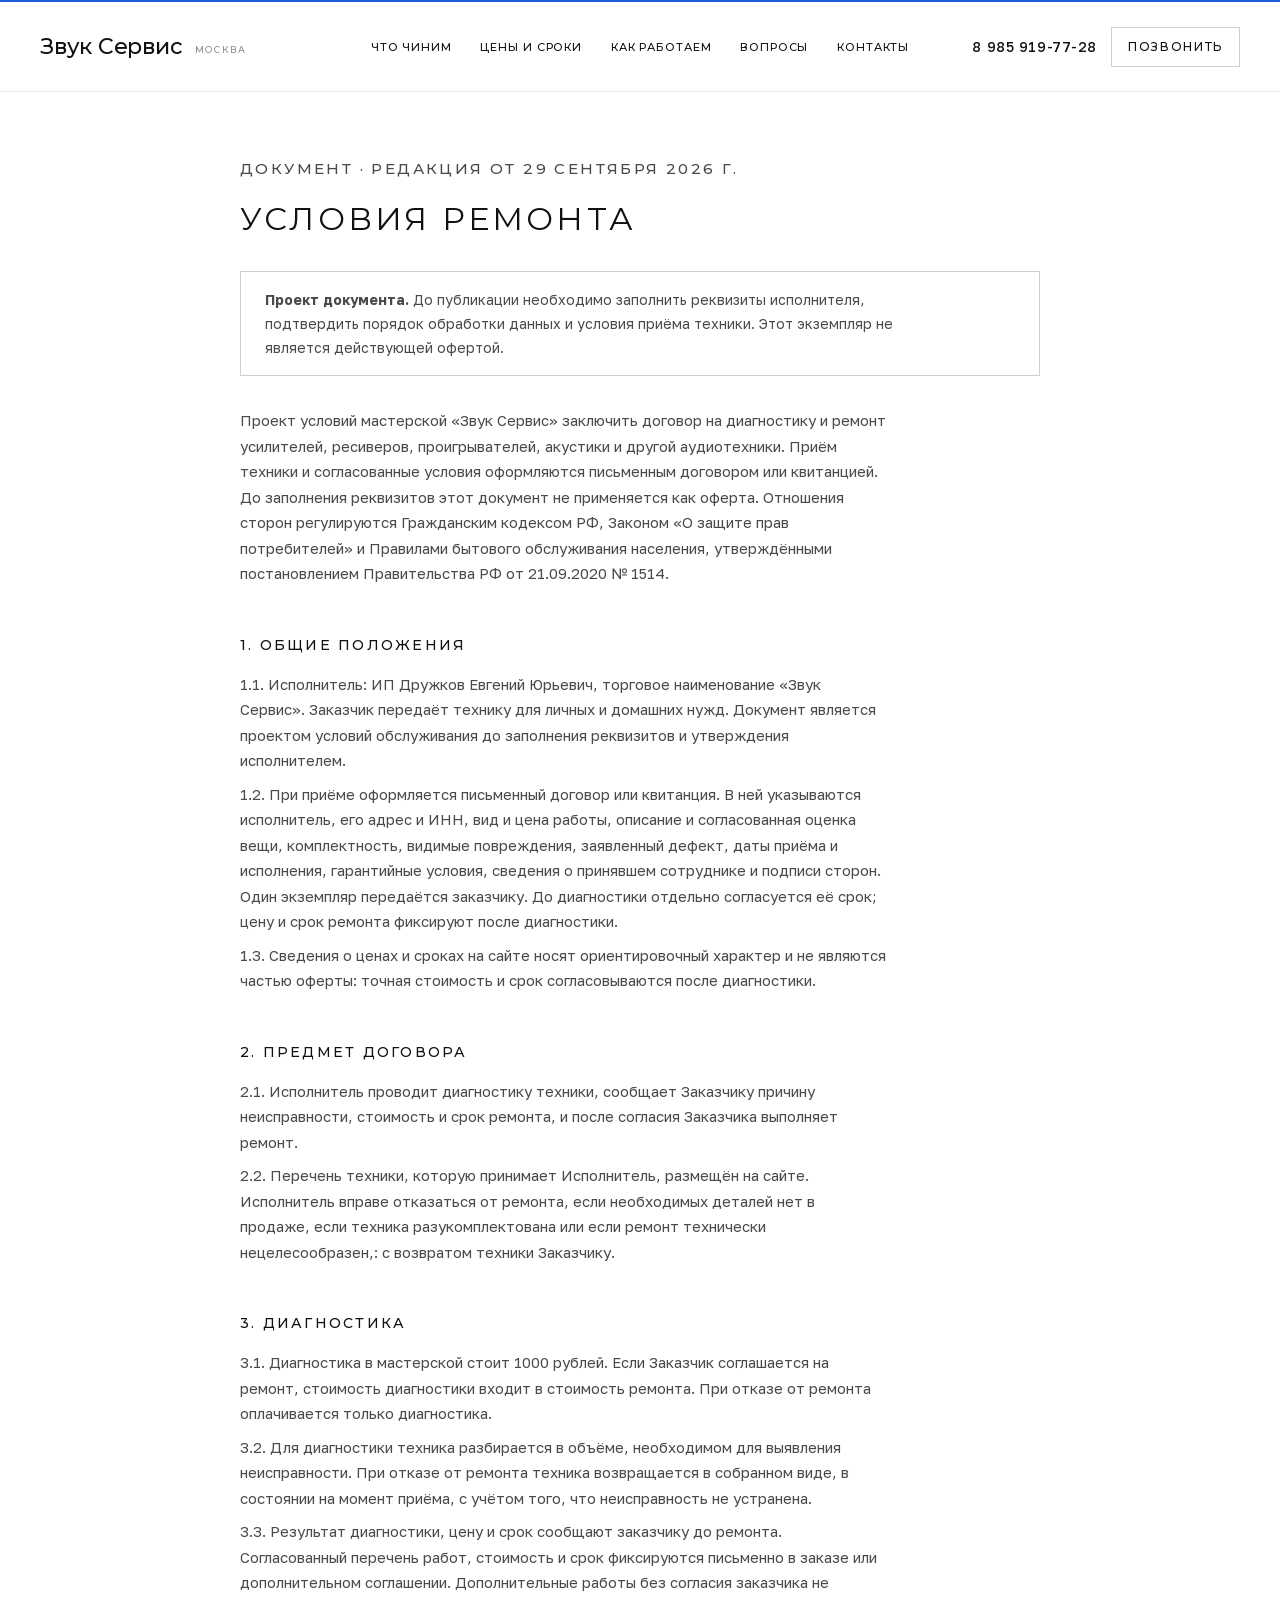
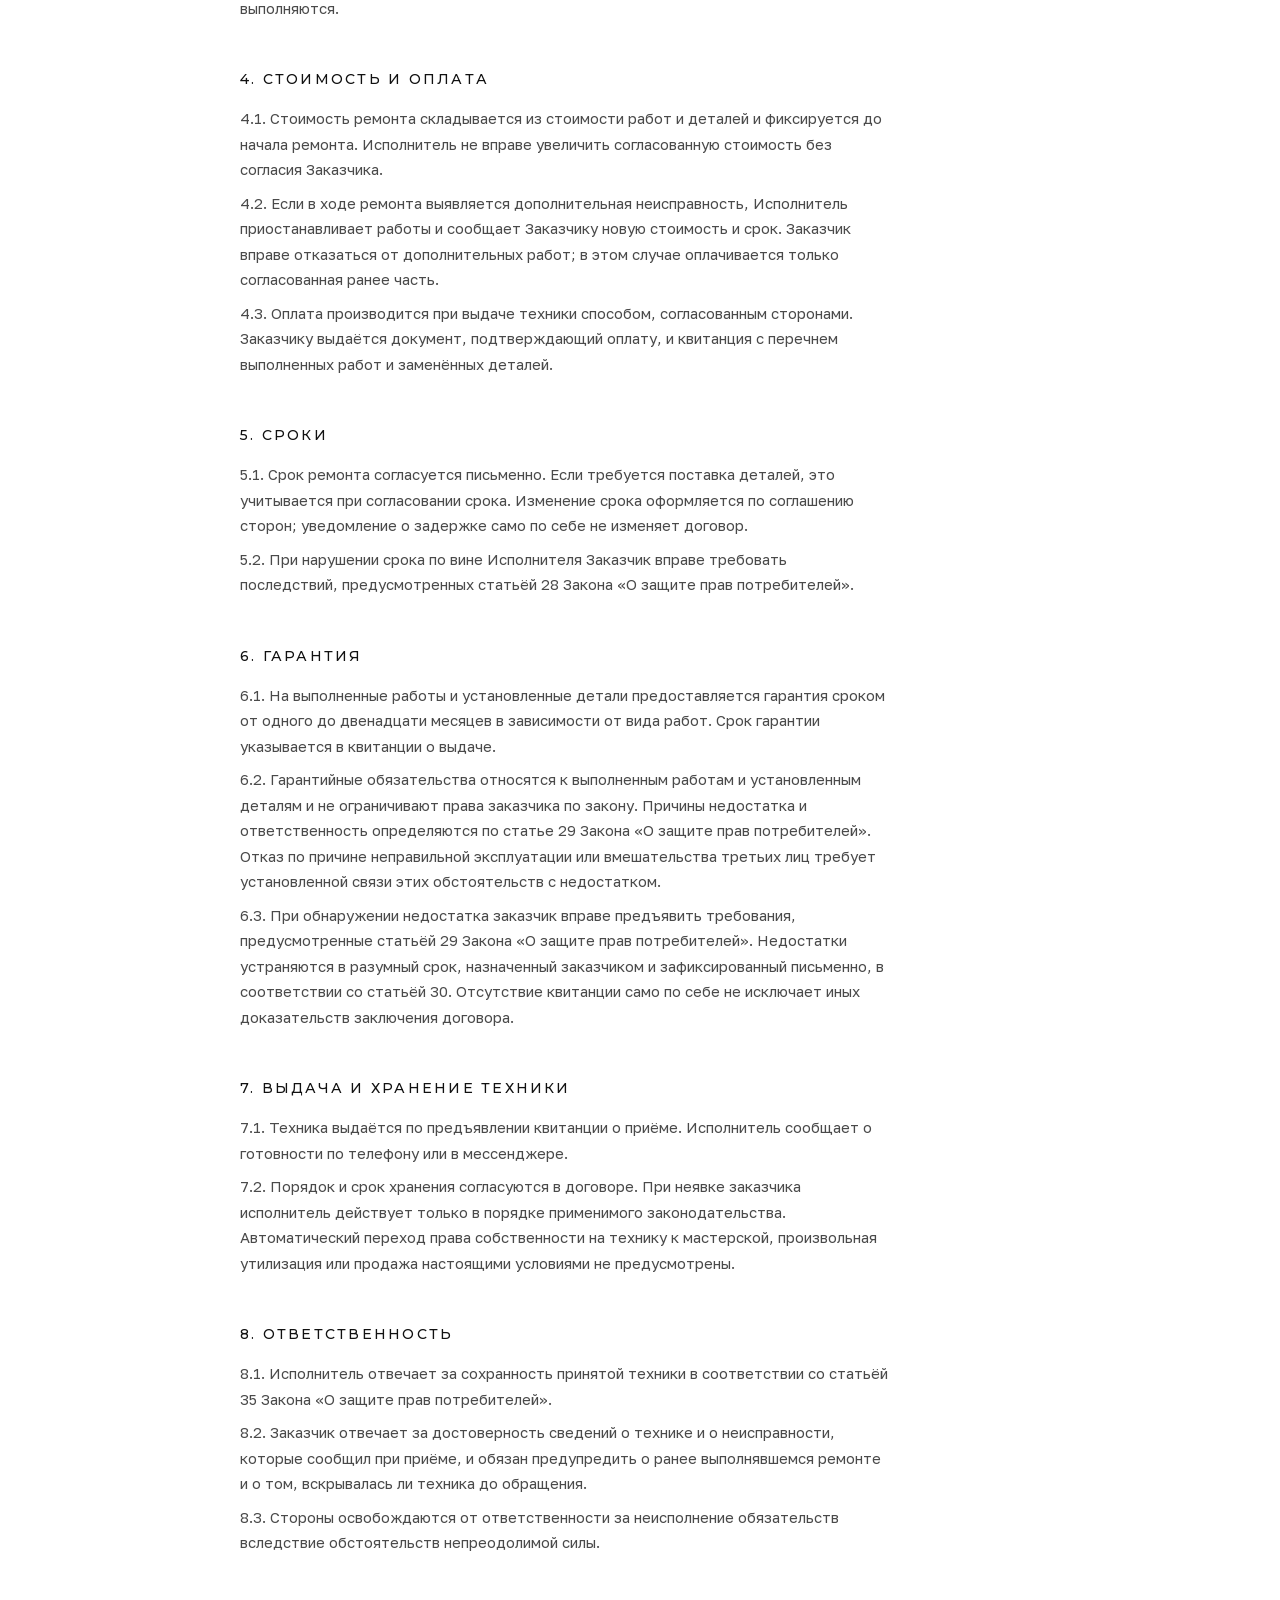
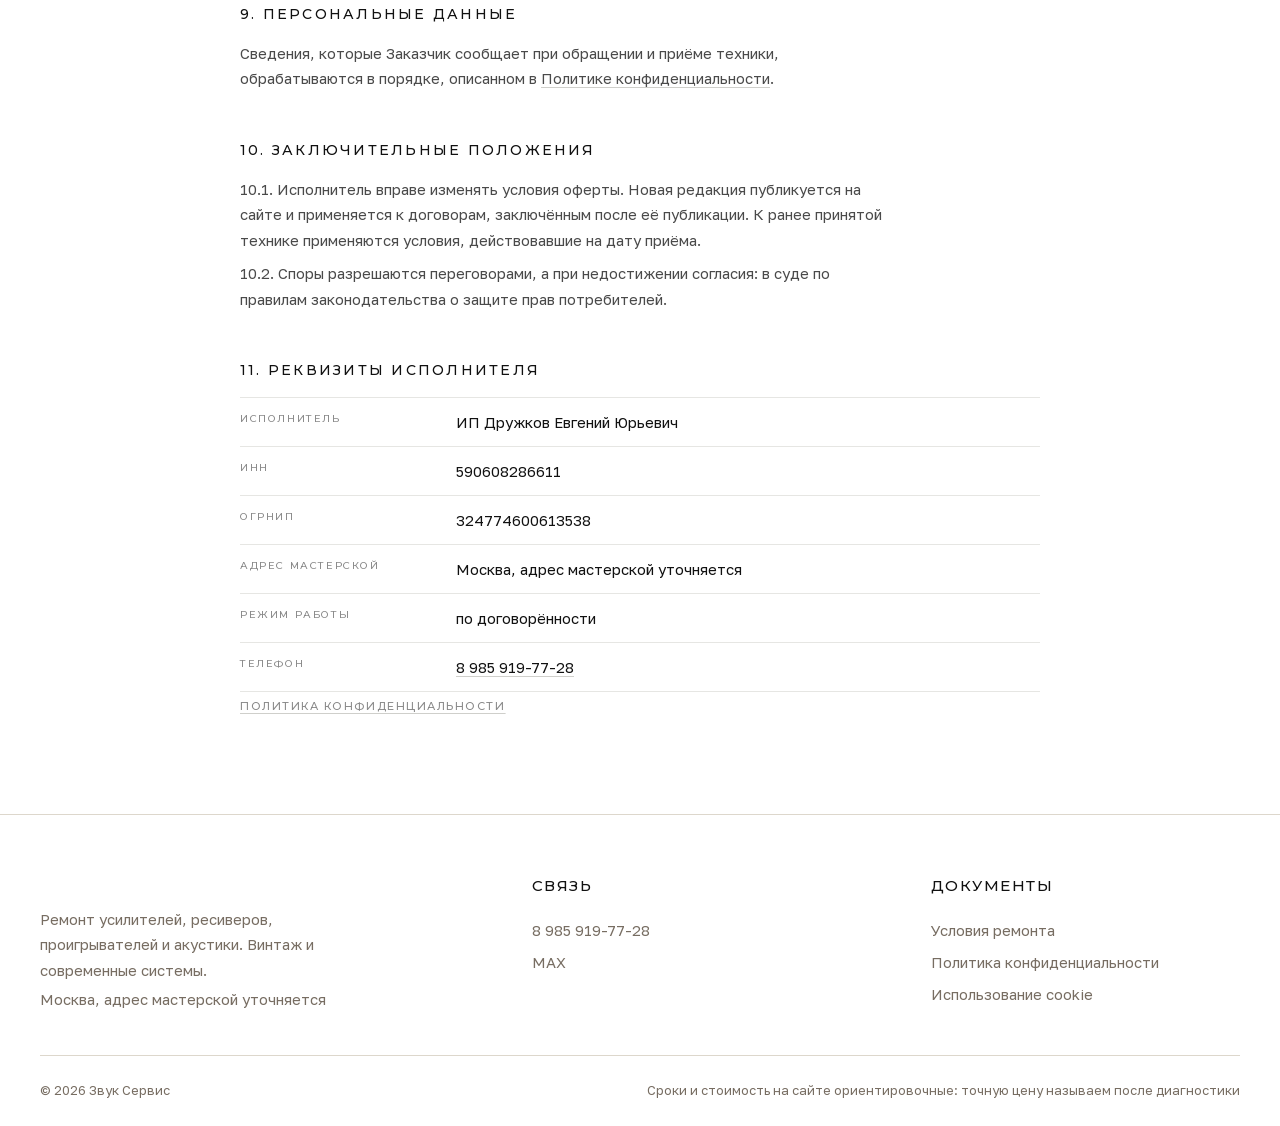
==== oferta.html @ 8f019405 "Пересобрать адаптивную мобильную верстку" ====
<!DOCTYPE html>
<html lang="ru">
<head>
<meta charset="utf-8"/>
<meta content="width=device-width, initial-scale=1" name="viewport"/>
<title>Условия ремонта: Звук Сервис</title>
<meta content="noindex, follow" name="robots"/>

<script>document.documentElement.classList.add('js');</script>
<link href="img/favicon-32.png" rel="icon" sizes="32x32" type="image/png"/><link href="img/apple-touch-icon.png" rel="apple-touch-icon" sizes="180x180"/><meta content="#ffffff" name="theme-color"/><link href="minimal.css?v=11" rel="stylesheet"/></head>
<body><a class="skip" href="#main">Перейти к содержимому</a>
<header class="top">
<div class="wrap top__in">
<a aria-label="Звук Сервис, на главную" class="brand" href="./"><span class="brand__name">Звук Сервис</span><span class="brand__tag">МОСКВА</span></a>
<nav aria-label="Разделы" class="top__nav" id="top-nav">
<a href="./#chto-chinim">Что чиним</a>
<a href="./#ceny">Цены и сроки</a>
<a href="./#kak-rabotaem">Как работаем</a>
<a href="./#voprosy">Вопросы</a>
<a href="./#kontakty">Контакты</a>
<div class="top__nav-extra"><a href="tel:+79859197728">Позвонить</a><a href="https://max.ru/" rel="noopener" target="_blank">MAX</a></div>
</nav>
<div class="top__side">
<a class="top__tel" href="tel:+79859197728">8 985 919-77-28</a>
<a class="btn btn--accent btn--sm" href="tel:+79859197728">Позвонить</a>
<button aria-controls="top-nav" aria-expanded="false" aria-label="Открыть меню" class="top__burger" type="button"><i></i><i></i></button>
</div>
</div>
</header>
<main class="doc" id="main">
<div class="wrap">
<p class="eyebrow">Документ · редакция от 29 сентября 2026 г.</p>
<h1>Условия ремонта</h1>
<aside class="doc__notice"><p><strong>Проект документа.</strong> До публикации необходимо заполнить реквизиты исполнителя, подтвердить порядок обработки данных и условия приёма техники. Этот экземпляр не является действующей офертой.</p></aside>
<p class="doc__lead">Проект условий мастерской «Звук Сервис» заключить договор на диагностику и ремонт усилителей, ресиверов, проигрывателей, акустики и другой аудиотехники. Приём техники и согласованные условия оформляются письменным договором или квитанцией. До заполнения реквизитов этот документ не применяется как оферта. Отношения сторон регулируются Гражданским кодексом РФ, Законом «О защите прав потребителей» и Правилами бытового обслуживания населения, утверждёнными постановлением Правительства РФ от 21.09.2020 № 1514.</p>

<h2>1. Общие положения</h2>
<p>1.1. Исполнитель: ИП Дружков Евгений Юрьевич, торговое наименование «Звук Сервис». Заказчик передаёт технику для личных и домашних нужд. Документ является проектом условий обслуживания до заполнения реквизитов и утверждения исполнителем.</p>
<p>1.2. При приёме оформляется письменный договор или квитанция. В ней указываются исполнитель, его адрес и ИНН, вид и цена работы, описание и согласованная оценка вещи, комплектность, видимые повреждения, заявленный дефект, даты приёма и исполнения, гарантийные условия, сведения о принявшем сотруднике и подписи сторон. Один экземпляр передаётся заказчику. До диагностики отдельно согласуется её срок; цену и срок ремонта фиксируют после диагностики.</p>
<p>1.3. Сведения о ценах и сроках на сайте носят ориентировочный характер и не являются частью оферты: точная стоимость и срок согласовываются после диагностики.</p>

<h2>2. Предмет договора</h2>
<p>2.1. Исполнитель проводит диагностику техники, сообщает Заказчику причину неисправности, стоимость и срок ремонта, и после согласия Заказчика выполняет ремонт.</p>
<p>2.2. Перечень техники, которую принимает Исполнитель, размещён на сайте. Исполнитель вправе отказаться от ремонта, если необходимых деталей нет в продаже, если техника разукомплектована или если ремонт технически нецелесообразен,: с возвратом техники Заказчику.</p>


<h2>3. Диагностика</h2>
<p>3.1. Диагностика в мастерской стоит 1000 рублей. Если Заказчик соглашается на ремонт, стоимость диагностики входит в стоимость ремонта. При отказе от ремонта оплачивается только диагностика.</p>
<p>3.2. Для диагностики техника разбирается в объёме, необходимом для выявления неисправности. При отказе от ремонта техника возвращается в собранном виде, в состоянии на момент приёма, с учётом того, что неисправность не устранена.</p>
<p>3.3. Результат диагностики, цену и срок сообщают заказчику до ремонта. Согласованный перечень работ, стоимость и срок фиксируются письменно в заказе или дополнительном соглашении. Дополнительные работы без согласия заказчика не выполняются.</p>

<h2>4. Стоимость и оплата</h2>
<p>4.1. Стоимость ремонта складывается из стоимости работ и деталей и фиксируется до начала ремонта. Исполнитель не вправе увеличить согласованную стоимость без согласия Заказчика.</p>
<p>4.2. Если в ходе ремонта выявляется дополнительная неисправность, Исполнитель приостанавливает работы и сообщает Заказчику новую стоимость и срок. Заказчик вправе отказаться от дополнительных работ; в этом случае оплачивается только согласованная ранее часть.</p>
<p>4.3. Оплата производится при выдаче техники способом, согласованным сторонами. Заказчику выдаётся документ, подтверждающий оплату, и квитанция с перечнем выполненных работ и заменённых деталей.</p>

<h2>5. Сроки</h2>
<p>5.1. Срок ремонта согласуется письменно. Если требуется поставка деталей, это учитывается при согласовании срока. Изменение срока оформляется по соглашению сторон; уведомление о задержке само по себе не изменяет договор.</p>
<p>5.2. При нарушении срока по вине Исполнителя Заказчик вправе требовать последствий, предусмотренных статьёй 28 Закона «О защите прав потребителей».</p>

<h2>6. Гарантия</h2>
<p>6.1. На выполненные работы и установленные детали предоставляется гарантия сроком от одного до двенадцати месяцев в зависимости от вида работ. Срок гарантии указывается в квитанции о выдаче.</p>
<p>6.2. Гарантийные обязательства относятся к выполненным работам и установленным деталям и не ограничивают права заказчика по закону. Причины недостатка и ответственность определяются по статье 29 Закона «О защите прав потребителей». Отказ по причине неправильной эксплуатации или вмешательства третьих лиц требует установленной связи этих обстоятельств с недостатком.</p>
<p>6.3. При обнаружении недостатка заказчик вправе предъявить требования, предусмотренные статьёй 29 Закона «О защите прав потребителей». Недостатки устраняются в разумный срок, назначенный заказчиком и зафиксированный письменно, в соответствии со статьёй 30. Отсутствие квитанции само по себе не исключает иных доказательств заключения договора.</p>

<h2>7. Выдача и хранение техники</h2>
<p>7.1. Техника выдаётся по предъявлении квитанции о приёме. Исполнитель сообщает о готовности по телефону или в мессенджере.</p>
<p>7.2. Порядок и срок хранения согласуются в договоре. При неявке заказчика исполнитель действует только в порядке применимого законодательства. Автоматический переход права собственности на технику к мастерской, произвольная утилизация или продажа настоящими условиями не предусмотрены.</p>

<h2>8. Ответственность</h2>
<p>8.1. Исполнитель отвечает за сохранность принятой техники в соответствии со статьёй 35 Закона «О защите прав потребителей».</p>
<p>8.2. Заказчик отвечает за достоверность сведений о технике и о неисправности, которые сообщил при приёме, и обязан предупредить о ранее выполнявшемся ремонте и о том, вскрывалась ли техника до обращения.</p>
<p>8.3. Стороны освобождаются от ответственности за неисполнение обязательств вследствие обстоятельств непреодолимой силы.</p>

<h2>9. Персональные данные</h2>
<p>Сведения, которые Заказчик сообщает при обращении и приёме техники, обрабатываются в порядке, описанном в <a href="privacy.html">Политике конфиденциальности</a>.</p>

<h2>10. Заключительные положения</h2>
<p>10.1. Исполнитель вправе изменять условия оферты. Новая редакция публикуется на сайте и применяется к договорам, заключённым после её публикации. К ранее принятой технике применяются условия, действовавшие на дату приёма.</p>
<p>10.2. Споры разрешаются переговорами, а при недостижении согласия: в суде по правилам законодательства о защите прав потребителей.</p>

<h2>11. Реквизиты исполнителя</h2>
<dl class="doc__req"><div><dt>Исполнитель</dt><dd>ИП Дружков Евгений Юрьевич</dd></div><div><dt>ИНН</dt><dd>590608286611</dd></div><div><dt>ОГРНИП</dt><dd>324774600613538</dd></div><div><dt>Адрес мастерской</dt><dd>Москва, адрес мастерской уточняется</dd></div><div><dt>Режим работы</dt><dd>по договорённости</dd></div><div><dt>Телефон</dt><dd><a href="tel:+79859197728">8 985 919-77-28</a></dd></div></dl>

<p><a class="doc__back" href="privacy.html">Политика конфиденциальности</a></p>
</div>
</main>
<footer class="foot">
<div class="wrap">
<div class="foot__grid">
<div class="foot__col"><b>Звук Сервис</b><p>Ремонт усилителей, ресиверов, проигрывателей и акустики. Винтаж и современные системы.</p><p>Москва, адрес мастерской уточняется</p></div>
<div class="foot__col"><p class="foot__h">Связь</p><a href="tel:+79859197728">8 985 919-77-28</a><a href="https://max.ru/" rel="noopener" target="_blank">MAX</a></div>
<div class="foot__col"><p class="foot__h">Документы</p><a href="oferta.html">Условия ремонта</a><a href="privacy.html">Политика конфиденциальности</a><a href="privacy.html#cookie">Использование cookie</a></div>
</div>
<div class="foot__row"><span>© 2026 Звук Сервис</span><span>Сроки и стоимость на сайте ориентировочные: точную цену называем после диагностики</span></div>
</div>
</footer>
<script src="site.js?v=2f242695"></script>
</body>
</html>
---- minimal.css ----
/* ═══════════════════════════════════════════════════════════════════════════
   Минимализм по мотивам dubaiaudio.com (06.10.2026).
   Один файл вместо site.css + theme.css + layout.css + hero-photo.css.
   Разметка и тексты прежние. Откат: вернуть в <head> четыре старых <link>.
   Приёмы референса: белый и светло-серый фон, первый экран — фото во всю ширину
   с тёмной вуалью и шапкой поверх, заглавные заголовки с разрядкой, кнопки
   без скруглений (рамка или заливка), плитки фото с подписью внизу, чёрная полоса.
   ═══════════════════════════════════════════════════════════════════════════ */

@font-face{font-family:"Golos Text";font-style:normal;font-weight:400 700;font-display:swap;
  src:url(fonts/GolosText-cyrillic.woff2) format("woff2");unicode-range:U+301,U+400-45F,U+490-491,U+4B0-4B1,U+2116}
@font-face{font-family:"Golos Text";font-style:normal;font-weight:400 700;font-display:swap;
  src:url(fonts/GolosText-latin.woff2) format("woff2");unicode-range:U+0-FF,U+131,U+152-153,U+2BB-2BC,U+2C6,U+2DA,U+2DC,U+304,U+308,U+329,U+2000-206F,U+20AC,U+2122,U+2191,U+2193,U+2212,U+2215,U+FEFF,U+FFFD}
@font-face{font-family:"Montserrat";font-style:normal;font-weight:300 600;font-display:swap;
  src:url(fonts/Montserrat-cyrillic.woff2) format("woff2");unicode-range:U+301,U+400-45F,U+490-491,U+4B0-4B1,U+2116}
@font-face{font-family:"Montserrat";font-style:normal;font-weight:300 600;font-display:swap;
  src:url(fonts/Montserrat-latin.woff2) format("woff2");unicode-range:U+0-FF,U+131,U+152-153,U+2BB-2BC,U+2C6,U+2DA,U+2DC,U+304,U+308,U+329,U+2000-206F,U+20AC,U+2122,U+2191,U+2193,U+2212,U+2215,U+FEFF,U+FFFD}

:root{
  --bg:#fff; --soft:#f6f6f4; --ink:#111; --ink-2:#4a4a4a; --ink-3:#8a8a8a;
  --line:#e6e6e3; --line-2:#cfcfcb;
  --black:#000; --b-ink:#fff; --b-ink-2:#b5b5b5; --b-line:#2a2a2a;
  --ok:#2f9e68; --mark:#fff3b0;
  --sans:"Golos Text",system-ui,-apple-system,"Segoe UI",Roboto,Arial,sans-serif;
  --disp:"Montserrat","Golos Text",system-ui,sans-serif;
  --max:1360px; --pad:40px; --gap:24px; --sect:96px;
  --top-h:112px;
  --track:.16em;
}

/* ─────────── основа ─────────── */
*,*::before,*::after{box-sizing:border-box}
html{-webkit-text-size-adjust:100%;scroll-behavior:smooth;scroll-padding-top:calc(var(--top-h) + 16px);background:var(--bg)}
body{margin:0;background:var(--bg);color:var(--ink);font:400 16px/1.6 var(--sans);-webkit-font-smoothing:antialiased;overflow-x:clip}
img{display:block;max-width:100%;height:auto}
a{color:inherit;text-decoration:none}
h1,h2,h3,h4{margin:0;font-weight:500;line-height:1.2;text-wrap:balance}
p,ul,ol,dl,dd,figure{margin:0}
ul,ol{padding:0;list-style:none}
button{font:inherit;color:inherit}
:focus-visible{outline:2px solid currentColor;outline-offset:3px}
::selection{background:var(--ink);color:#fff}
.skip{position:absolute;left:16px;top:-48px;z-index:60;padding:8px 16px;background:var(--ink);color:#fff}
.skip:focus{top:8px}
.nobr{white-space:nowrap}
.ph{background:var(--mark);padding:0 4px}

.wrap{max-width:var(--max);margin-inline:auto;padding-inline:var(--pad)}
.grid{display:grid;grid-template-columns:repeat(12,minmax(0,1fr));column-gap:var(--gap)}

/* надписи с разрядкой — главный приём референса */
.caps{font-family:var(--disp);text-transform:uppercase;letter-spacing:var(--track)}

/* ─────────── кнопки: без скруглений, заглавные ─────────── */
.btn{display:inline-flex;align-items:center;justify-content:center;gap:8px;height:48px;padding:0 24px;
     border:1px solid var(--ink);border-radius:0;background:var(--ink);color:#fff;
     font:500 12px/1 var(--disp);text-transform:uppercase;letter-spacing:.14em;white-space:nowrap;cursor:pointer;
     transition:background-color .2s ease,color .2s ease,border-color .2s ease}
.btn svg{width:16px;height:16px;flex:none;fill:none;stroke:currentColor;stroke-width:2;stroke-linecap:round;stroke-linejoin:round}
.btn:hover{background:#fff;color:var(--ink)}
.btn--quiet{background:transparent;color:var(--ink)}
.btn--quiet:hover{background:var(--ink);color:#fff}
.btn--lg{height:48px;padding:0 32px}
.btn--sm{height:40px;padding:0 16px}

/* ─────────── шапка: логотип по центру, меню строкой под ним ─────────── */
.top{position:sticky;top:0;z-index:30;background:#fff;color:var(--ink);border-bottom:1px solid var(--line);
     transition:background-color .3s ease,color .3s ease,border-color .3s ease}
.top__in{display:grid;grid-template-columns:1fr auto 1fr;grid-template-rows:64px 48px;align-items:center;column-gap:24px}
.brand{grid-column:2;grid-row:1;display:flex;align-items:center;gap:12px;white-space:nowrap}
.brand__mark{width:32px;height:32px;object-fit:contain}
.brand__name{font:400 24px/1 var(--disp);letter-spacing:-.01em}
.brand__tag{font:500 10px/1 var(--disp);letter-spacing:.2em;color:var(--ink-3);padding-top:4px}
.top__side{display:contents}
.top__tel{grid-column:1;grid-row:1;justify-self:start;font:500 14px/1 var(--disp);letter-spacing:.04em;transition:opacity .2s ease}
.top__tel:hover{opacity:.6}
.top__side .btn--sm{grid-column:3;grid-row:1;justify-self:end}
.top__burger{display:none}
.top__nav{grid-column:1 / -1;grid-row:2;display:flex;justify-content:center;gap:40px;align-self:stretch}
.top__nav > a{position:relative;display:flex;align-items:center;font:500 11px/1 var(--disp);text-transform:uppercase;letter-spacing:.16em;transition:opacity .2s ease}
.top__nav > a:hover{opacity:.6}
.top__nav > a[aria-current="location"]::after{content:"";position:absolute;left:0;right:0;bottom:10px;height:1px;background:currentColor}
.top__nav-extra{display:none}
.status{display:inline-flex;align-items:center;gap:8px;font-size:12px;color:var(--ink-3)}
.status::before{content:"";width:6px;height:6px;border-radius:50%;background:var(--ink-3)}
.status.is-open::before{background:var(--ok)}

/* поверх первого экрана шапка прозрачная и белая, после прокрутки — белая плашка.
   :has, а не класс из JS — чтобы при загрузке не мигала белая плашка. */
html.js:has(.hero) .top{position:fixed;left:0;right:0}
html.js:has(.hero):not(.is-scrolled) .top:not(.is-open){background:transparent;color:#fff;border-color:rgba(255,255,255,.18)}
html.js:has(.hero):not(.is-scrolled) .top:not(.is-open) .brand__tag{color:rgba(255,255,255,.7)}
html.js:has(.hero):not(.is-scrolled) .top:not(.is-open) .brand__mark{filter:brightness(0) invert(1)}
html.js:has(.hero):not(.is-scrolled) .top:not(.is-open) .btn--sm{background:transparent;border-color:#fff;color:#fff}
html.js:has(.hero):not(.is-scrolled) .top:not(.is-open) .btn--sm:hover{background:#fff;color:var(--ink)}

/* ─────────── первый экран: фото во всю ширину, текст по центру ─────────── */
.hero{position:relative}
.hero__grid{position:relative;max-width:none;min-height:min(100svh,880px);padding:calc(var(--top-h) + 64px) var(--pad) 96px;
            display:flex;flex-direction:column;align-items:center;justify-content:center;text-align:center;color:#fff;isolation:isolate}
.hero__media{position:absolute;inset:0;z-index:-1;background:#1b1b1b}
.hero__media img{width:100%;height:100%;object-fit:cover;object-position:50% 55%}
.hero__media::after{content:"";position:absolute;inset:0;background:linear-gradient(rgba(0,0,0,.55),rgba(0,0,0,.35) 40%,rgba(0,0,0,.6))}
.hero h1{font:300 56px/1.15 var(--disp);text-transform:uppercase;letter-spacing:.12em}
.hero__lead{max-width:56ch;margin:24px auto 0;font-size:17px;line-height:1.6;color:rgba(255,255,255,.88)}
.hero__cta{display:flex;flex-wrap:wrap;justify-content:center;gap:16px;margin-top:40px}
.hero .btn{background:transparent;border-color:#fff;color:#fff}
.hero .btn:hover{background:#fff;color:var(--ink)}
.hero .btn--accent{background:#fff;color:var(--ink)}
.hero .btn--accent:hover{background:transparent;color:#fff}

/* факты — полоса под фото, как строка брендов у референса */
.hero__facts{padding-block:0}
.facts{display:grid;grid-template-columns:repeat(4,minmax(0,1fr));border-bottom:1px solid var(--line)}
.facts > div{padding:32px 24px;text-align:center}
.facts > div + div{border-left:1px solid var(--line)}
.facts dt{display:flex;align-items:center;justify-content:center;gap:8px;font:400 22px/1.2 var(--disp);letter-spacing:.04em}
.facts dt svg{width:16px;height:16px}
.facts dd{max-width:30ch;margin:8px auto 0;font-size:13px;line-height:1.5;color:var(--ink-3)}
.facts dd a{text-decoration:underline;text-underline-offset:3px;text-decoration-color:var(--line-2)}
.facts dd .status{display:flex;justify-content:center;margin-top:4px}

/* ─────────── секции ─────────── */
.sect{padding-block:var(--sect);background:var(--bg)}
.sect + .sect:not(.process-visual){border-top:1px solid var(--line)}
#chto-chinim,#kontakty{background:var(--soft);border-top:0}
#chto-chinim + .sect,#kontakty + .sect{border-top:0}
.sect__head{display:block;margin-bottom:48px;text-align:center}
.sect__title h2,.faq__side h2,.contacts__info h2{font:400 22px/1.35 var(--disp);text-transform:uppercase;letter-spacing:var(--track)}
.sect__lead{max-width:56ch;margin:16px auto 0;color:var(--ink-3);font-size:16px}
.sect__index{display:none}

/* ─────────── что ремонтируем: белые карточки на сером ─────────── */
.dirs{row-gap:24px;align-items:start}
.dir{grid-column:span 4;background:#fff}
.dir__media{aspect-ratio:4/3;overflow:hidden;background:#e9e9e6}
.dir__media img{width:100%;height:100%;object-fit:cover;transition:transform .6s ease}
.dir:hover .dir__media img{transform:scale(1.03)}
.dir__head{padding:32px 24px 16px;text-align:center}
.dir h3{font:500 14px/1.4 var(--disp);text-transform:uppercase;letter-spacing:var(--track)}
.dir .acc{padding:0 24px 24px}
.dir .more-btn{margin:0 24px 24px;width:calc(100% - 48px)}

/* аккордеоны: строки с тонкой линией, без заливки */
.acc{border-top:1px solid var(--line)}
.acc__item{border-bottom:1px solid var(--line)}
.acc__head{display:flex;align-items:center;gap:16px;width:100%;min-height:56px;padding:12px 0;border:0;background:none;text-align:left;cursor:pointer}
.acc__title{flex:1;min-width:0;display:flex;flex-direction:column;gap:4px}
.acc__title b{font-size:15px;font-weight:500;line-height:1.4}
.acc__title span{font-size:13px;line-height:1.4;color:var(--ink-3)}
.acc__term{flex:none;font-size:14px;font-weight:500;font-variant-numeric:tabular-nums;white-space:nowrap}
.acc__icon{position:relative;flex:none;width:12px;height:12px}
.acc__icon::before,.acc__icon::after{content:"";position:absolute;left:0;top:50%;width:12px;height:1px;margin-top:-.5px;background:currentColor;transition:transform .25s ease}
.acc__icon::after{transform:rotate(90deg)}
.acc__item.is-open .acc__icon::after{transform:rotate(0)}
.acc__head:hover .acc__title b{text-decoration:underline;text-underline-offset:4px;text-decoration-color:var(--line-2)}
.acc__panel{display:grid;grid-template-rows:1fr;transition:grid-template-rows .3s ease}
.js .acc__panel{grid-template-rows:0fr}
.js .acc__item.is-open .acc__panel{grid-template-rows:1fr}
.acc__inner{min-height:0;overflow:hidden}
.acc__inner p{padding:0 28px 16px 0;font-size:14px;line-height:1.6;color:var(--ink-2)}
.acc__cols{display:flex;justify-content:space-between;padding:0 28px 12px 0;font:500 10px/1 var(--disp);text-transform:uppercase;letter-spacing:.18em;color:var(--ink-3)}

.is-folded{display:none!important}
.more-btn{display:flex;align-items:center;justify-content:center;width:100%;height:44px;margin-top:16px;border:1px solid var(--ink);border-radius:0;background:transparent;
          font:500 11px/1 var(--disp);text-transform:uppercase;letter-spacing:.14em;cursor:pointer;transition:background-color .2s ease,color .2s ease}
.more-btn:hover{background:var(--ink);color:#fff}
.more-btn[hidden]{display:none}

/* ─────────── что чинили недавно: плитки фото, подпись внизу ─────────── */
.works__grid{display:grid;grid-template-columns:repeat(4,minmax(0,1fr));grid-auto-rows:240px;gap:16px}
.works__item{position:relative;overflow:hidden;background:#1b1b1b;color:#fff}
.works__item--big{grid-column:span 2;grid-row:span 2}
.works__item--wide{grid-column:span 2}
.works__item img{width:100%;height:100%;object-fit:cover;transition:transform .6s ease}
.works__item:hover img{transform:scale(1.03)}
.works__item::after{content:"";position:absolute;inset:40% 0 0;background:linear-gradient(transparent,rgba(0,0,0,.72));pointer-events:none}
.works__cap{position:absolute;left:0;right:0;bottom:0;z-index:1;padding:24px;text-align:center}
.works__cap b{display:block;font:500 13px/1.4 var(--disp);text-transform:uppercase;letter-spacing:var(--track)}
.works__cap span{display:block;margin-top:4px;font-size:13px;color:rgba(255,255,255,.8)}

/* ─────────── цены ─────────── */
.prices{display:block}
.prices__table{max-width:1120px;margin-inline:auto}
.prices__cols{display:grid;grid-template-columns:1fr 1fr;column-gap:64px;align-items:start}
.acc--prices .acc__head{min-height:56px}
.acc--prices .acc__title b{font-size:15px}
.prices__foot{max-width:64ch;margin:48px auto 0;text-align:center}
.prices__foot p{font-size:14px;color:var(--ink-3)}
.prices__foot .btn{margin-top:24px;background:transparent;color:var(--ink)}
.prices__foot .btn:hover{background:var(--ink);color:#fff}

/* ─────────── как проходит ремонт: чёрная полоса ─────────── */
.process-visual{position:relative;isolation:isolate;overflow:hidden;background:var(--black);color:var(--b-ink)}
.process-visual__image{position:absolute;inset:0;z-index:-1;width:100%;height:100%;object-fit:cover;opacity:.28}
.steps{display:grid;grid-template-columns:repeat(3,minmax(0,1fr));gap:48px;text-align:center}
.step__n{display:block;font:300 48px/1 var(--disp);letter-spacing:.04em}
.step h3{margin-top:24px;font:500 13px/1.5 var(--disp);text-transform:uppercase;letter-spacing:var(--track)}
.step p{max-width:34ch;margin:12px auto 0;font-size:15px;color:var(--b-ink-2)}

/* ─────────── вопросы ─────────── */
.faq{align-items:start;row-gap:40px}
.faq__side{grid-column:1 / span 4;position:sticky;top:calc(var(--top-h) + 24px)}
.faq__cta p{margin-top:16px;font-size:15px;color:var(--ink-2);max-width:32ch}
.faq__tel{display:inline-block;margin-top:24px;font:300 28px/1.2 var(--disp);letter-spacing:.02em}
.faq__cta .faq__hours{margin-top:8px;font-size:13px;color:var(--ink-3)}
.faq__list{grid-column:6 / -1;border-top:1px solid var(--line)}
.faq__list details{border-bottom:1px solid var(--line)}
.faq__list summary{display:flex;justify-content:space-between;align-items:center;gap:24px;min-height:64px;padding:16px 0;cursor:pointer;list-style:none;font-size:16px;font-weight:500}
.faq__list summary::-webkit-details-marker{display:none}
.faq__list summary::after{content:"";flex:none;width:12px;height:12px;
  background:linear-gradient(currentColor,currentColor) center/12px 1px no-repeat,linear-gradient(currentColor,currentColor) center/1px 12px no-repeat;transition:transform .25s ease}
.faq__list details[open] summary::after{transform:rotate(45deg)}
.faq__list details p{padding:0 40px 24px 0;font-size:15px;color:var(--ink-2);max-width:64ch}

/* ─────────── контакты ─────────── */
.contacts{row-gap:48px;align-items:start}
.contacts__info{grid-column:1 / span 5}
.contacts__sub{margin-top:16px;font-size:16px;color:var(--ink-2)}
.contacts__tel{display:inline-block;margin-top:32px;font:300 40px/1.1 var(--disp);letter-spacing:.02em;transition:opacity .2s ease}
.contacts__tel:hover{opacity:.6}
.contacts__list{margin-top:32px;border-top:1px solid var(--line-2)}
.contacts__list > div{display:grid;grid-template-columns:144px 1fr;gap:16px;padding:16px 0;border-bottom:1px solid var(--line)}
.contacts__list dt{font:500 10px/1.8 var(--disp);text-transform:uppercase;letter-spacing:.16em;color:var(--ink-3)}
.contacts__list dd{font-size:15px}
.contacts .hero__cta{justify-content:flex-start;margin-top:32px}
.rating{display:inline-flex;align-items:center;gap:8px;margin-top:16px;font-size:14px;color:var(--ink-2)}
.rating svg{flex:none}
.rating:hover span{text-decoration:underline;text-underline-offset:3px}

.channels,.guide{grid-column:7 / -1}
.channels__h{margin-bottom:24px;font:500 13px/1.4 var(--disp);text-transform:uppercase;letter-spacing:var(--track)}
.channels__grid{display:grid;grid-template-columns:1fr 1fr;gap:1px;background:var(--line);border:1px solid var(--line)}
.channel{display:grid;grid-template-columns:24px minmax(0,1fr);column-gap:16px;row-gap:4px;padding:20px 24px;background:#fff;transition:background-color .2s ease}
.channel:hover{background:var(--soft)}
.channel__i{grid-row:1 / 3;width:20px;height:20px;margin-top:2px;color:var(--ink-3)}
.channel b{font-size:15px;font-weight:500}
.channel span{font-size:13px;color:var(--ink-3);overflow-wrap:anywhere}
.channel[hidden]{display:none}
.channels__links{display:flex;flex-wrap:wrap;gap:8px 32px;margin-top:24px;font-size:14px}
.channels__links a{text-decoration:underline;text-underline-offset:4px;text-decoration-color:var(--line-2)}
.channels__links a:hover{text-decoration-color:currentColor}
.contacts__map{position:relative;margin-top:32px;height:320px;overflow:hidden;background:#e9e9e6}
.contacts__map iframe{position:relative;z-index:1;display:block;width:100%;height:100%;border:0}
.map-fallback{position:absolute;inset:0;display:flex;align-items:center;justify-content:center;font-size:14px;text-decoration:underline;text-underline-offset:4px}

.contact-guide{border-top:1px solid var(--line-2)}
.contact-guide li{padding:24px 0;border-bottom:1px solid var(--line)}
.contact-guide h3{font:500 13px/1.5 var(--disp);text-transform:uppercase;letter-spacing:.12em}
.contact-guide p{margin-top:8px;font-size:15px;color:var(--ink-2)}

/* ─────────── подвал ─────────── */
.foot{padding:80px 0 32px;background:var(--black);color:var(--b-ink-2)}
.foot__brand{display:flex;align-items:center;justify-content:center;gap:12px;margin-bottom:56px;color:#fff;font:400 22px/1 var(--disp)}
.foot__logo{width:32px;height:32px;object-fit:contain}
.foot__grid{display:grid;grid-template-columns:repeat(3,minmax(0,1fr));gap:40px;padding-bottom:40px;border-bottom:1px solid var(--b-line);text-align:center}
.foot__h{margin-bottom:16px;font:500 11px/1 var(--disp);text-transform:uppercase;letter-spacing:.18em;color:#fff}
.foot__col p{font-size:14px;line-height:1.6;max-width:36ch;margin-inline:auto}
.foot__col p + p{margin-top:4px}
.foot__col b{display:block;margin-bottom:8px;font-weight:500;color:#fff}
.foot__col a{display:block;width:fit-content;margin-inline:auto;padding:4px 0;font-size:14px;transition:color .2s ease}
.foot__col a:hover{color:#fff}
.foot__row{display:flex;flex-wrap:wrap;justify-content:space-between;gap:8px 32px;padding-top:24px;font-size:12px;color:#777}

/* ─────────── нижняя панель звонка (телефон) ─────────── */
.callbar{display:none}

/* ─────────── документы ─────────── */
.doc{padding:64px 0 96px}
.doc .wrap{max-width:880px}
.doc__back{display:inline-block;font:500 11px/1 var(--disp);text-transform:uppercase;letter-spacing:.14em;color:var(--ink-3)}
.doc__back:hover{color:var(--ink)}
.eyebrow{font:500 11px/1.5 var(--disp);text-transform:uppercase;letter-spacing:.16em;color:var(--ink-3)}
.doc h1{margin:16px 0;font:400 32px/1.3 var(--disp);text-transform:uppercase;letter-spacing:.1em;overflow-wrap:anywhere}
.doc__lead{max-width:62ch;font-size:17px;color:var(--ink-2)}
.doc h2{margin:48px 0 16px;font:500 14px/1.5 var(--disp);text-transform:uppercase;letter-spacing:var(--track)}
.doc p,.doc li{max-width:72ch;font-size:15px;line-height:1.7;color:var(--ink-2)}
.doc p + p,.doc li + li{margin-top:8px}
.doc ol{list-style:decimal;padding-left:24px}
.doc ul{list-style:disc;padding-left:24px}
.doc a{text-decoration:underline;text-underline-offset:3px;text-decoration-color:var(--line-2)}
.doc__notice{margin:32px 0;padding:16px 24px;border:1px solid var(--line-2)}
.doc .doc__notice p{font-size:14px}
.doc__toc{display:flex;flex-wrap:wrap;gap:8px 24px;margin:32px 0;padding:16px 0;border-block:1px solid var(--line);font-size:14px}
.doc__req{margin-top:16px;border-top:1px solid var(--line)}
.doc__req > div{display:grid;grid-template-columns:200px 1fr;gap:16px;padding:12px 0;border-bottom:1px solid var(--line)}
.doc__req dt{font:500 10px/1.8 var(--disp);text-transform:uppercase;letter-spacing:.16em;color:var(--ink-3)}
.doc__req dd{font-size:15px}

/* ─────────── появление блоков ─────────── */
.js [data-reveal]{opacity:0;transform:translateY(16px);transition:opacity .7s ease,transform .7s ease}
.js [data-reveal].is-in,.still [data-reveal]{opacity:1;transform:none}

/* ═════════════ адаптив ═════════════ */
@media (max-width:1200px){
  .top__nav{gap:24px}
  .hero h1{font-size:48px}
}
@media (max-width:960px){
  :root{--top-h:64px;--pad:24px;--sect:72px}
  .top__in{display:flex;align-items:center;justify-content:space-between;height:64px}
  .top__side{display:flex;align-items:center;gap:8px}
  .top__tel,.top__side .btn--sm{display:none}
  .brand__name{font-size:20px}
  .top__burger{display:block;position:relative;width:44px;height:44px;margin-right:-10px;padding:0;border:0;background:transparent;cursor:pointer}
  .top__burger i{position:absolute;left:12px;width:20px;height:1px;background:currentColor;transition:transform .25s ease,top .25s ease}
  .top__burger i:first-child{top:18px}
  .top__burger i:last-child{top:26px}
  .top.is-open .top__burger i:first-child{top:22px;transform:rotate(45deg)}
  .top.is-open .top__burger i:last-child{top:22px;transform:rotate(-45deg)}
  .top__nav{display:none;position:absolute;left:0;right:0;top:100%;flex-direction:column;gap:0;
            max-height:calc(100dvh - 64px);overflow-y:auto;padding:8px var(--pad) 24px;background:#fff;border-bottom:1px solid var(--line)}
  .top.is-open .top__nav{display:flex}
  .top__nav > a{min-height:56px;font-size:13px;border-bottom:1px solid var(--line)}
  .top__nav > a[aria-current="location"]::after{display:none}
  .top__nav-extra{display:flex;flex-wrap:wrap;align-items:center;gap:16px;padding-top:24px}
  .top__nav-extra a{display:inline-flex;align-items:center;height:48px;padding:0 24px;border:1px solid var(--ink);font:500 12px/1 var(--disp);text-transform:uppercase;letter-spacing:.14em}
  .top__nav-extra a:first-child{background:var(--ink);color:#fff}
  .hero__grid{min-height:640px;padding:calc(var(--top-h) + 48px) var(--pad) 72px}
  .hero h1{font-size:36px;letter-spacing:.1em}
  .hero__lead{font-size:16px}
  .facts{grid-template-columns:1fr 1fr}
  .facts > div:nth-child(3){border-left:0}
  .facts > div:nth-child(n+3){border-top:1px solid var(--line)}
  .dir{grid-column:1 / -1;display:grid;grid-template-columns:1fr 1fr;align-items:start}
  .dir__media{grid-row:1 / 4;aspect-ratio:auto;height:100%;min-height:320px}
  .dir__head{text-align:left;padding:24px 24px 16px}
  .dir > :not(.dir__media){grid-column:2}
  .works__grid{grid-template-columns:1fr 1fr;grid-auto-rows:200px}
  .works__item--big,.works__item--wide{grid-column:1 / -1}
  .works__item--big{grid-row:span 2}
  .prices__cols{grid-template-columns:1fr;row-gap:0}
  .prices__col + .prices__col .acc{border-top:0}
  .prices__col + .prices__col .acc__cols{display:none}
  .steps{grid-template-columns:1fr;gap:48px}
  .faq__side,.faq__list,.contacts__info,.channels,.guide{grid-column:1 / -1}
  .faq__side{position:static}
  .foot__grid{grid-template-columns:1fr;gap:32px}
  .callbar{position:fixed;left:0;right:0;bottom:0;z-index:40;display:grid;grid-template-columns:1fr 1fr;gap:8px;
           padding:8px 16px calc(8px + env(safe-area-inset-bottom));background:#fff;border-top:1px solid var(--line);
           transition:transform .3s ease}
  .callbar .btn{height:48px}
  .callbar .btn--accent:hover{background:var(--ink);color:#fff}
  .cta-in-view .callbar,.top.is-open ~ .callbar{transform:translateY(110%)}
  body{padding-bottom:calc(64px + env(safe-area-inset-bottom))}
}
@media (max-width:640px){
  :root{--pad:16px;--sect:56px;--track:.12em}
  .brand__mark{width:28px;height:28px}
  .brand__name{font-size:18px}
  .brand__tag{display:none}
  .hero__grid{min-height:600px;padding-bottom:56px}
  .hero h1{font-size:28px;letter-spacing:.08em}
  .hero__cta{flex-direction:column;align-items:stretch;width:100%;max-width:360px;margin-inline:auto;gap:8px}
  .facts{grid-template-columns:1fr}
  .facts > div{display:grid;grid-template-columns:136px 1fr;gap:16px;align-items:baseline;padding:16px 0;text-align:left}
  .facts > div + div{border-left:0;border-top:1px solid var(--line)}
  .facts dt{flex-wrap:wrap;justify-content:flex-start;gap:4px 8px;font-size:18px}
  .facts dd{margin:0}
  .facts dd .status{justify-content:flex-start}
  .sect__head{margin-bottom:32px}
  .sect__title h2,.faq__side h2,.contacts__info h2{font-size:18px}
  .dir{display:block}
  .dir__media{aspect-ratio:3/2;min-height:0;height:auto}
  .dir__head{text-align:center;padding:24px 16px 16px}
  .dir .acc{padding:0 16px 16px}
  .dir .more-btn{margin:0 16px 16px;width:calc(100% - 32px)}
  .works__grid{grid-auto-rows:160px;gap:8px}
  .works__cap{padding:16px 8px}
  .works__cap span{display:none}
  .contacts__tel{font-size:32px}
  .contacts__list > div{grid-template-columns:1fr;gap:4px}
  .channels__grid{grid-template-columns:1fr}
  .contacts__map{height:280px}
  .faq__list details p{padding-right:0}
  .foot{padding-top:56px}
  .foot__row{flex-direction:column}
  .doc h1{font-size:24px}
  .doc__req > div{grid-template-columns:1fr;gap:4px}
}

/* Шапка и подвал по структурной логике gpodyssey.ru/muzey */
:root{--top-h:92px;--footer-line:#ddd7cc;--accent:#1f5bd8}
html[data-theme="sound"]{--accent:#b55b2a}
html.js:has(.hero) .top,
html.js:has(.hero):not(.is-scrolled) .top:not(.is-open){position:sticky;left:auto;right:auto;background:#fff;color:var(--ink);border-color:var(--line)}
html.js:has(.hero):not(.is-scrolled) .top:not(.is-open) .brand__tag{color:var(--ink-3)}
html.js:has(.hero):not(.is-scrolled) .top:not(.is-open) .brand__mark{filter:none}
html.js:has(.hero):not(.is-scrolled) .top:not(.is-open) .btn--sm{background:transparent;border-color:var(--line-2);color:var(--ink)}
html.js:has(.hero):not(.is-scrolled) .top:not(.is-open) .btn--sm:hover{background:var(--ink);color:#fff}
.top{height:92px;border-top:2px solid var(--accent,#111);box-shadow:none}
.top__in{height:90px;display:grid;grid-template-columns:minmax(230px,1fr) auto minmax(230px,1fr);grid-template-rows:1fr;gap:32px}
.brand{grid-column:1;grid-row:1;justify-self:start;gap:12px}.brand__mark{width:42px;height:42px}.brand__name{font-size:22px;font-weight:500}.brand__tag{font-size:9px}
.top__nav{grid-column:2;grid-row:1;align-self:stretch;gap:clamp(20px,2.25vw,38px)}
.top__nav>a{font-size:11px;letter-spacing:.08em}.top__nav>a[aria-current="location"]::after{bottom:0;height:2px;background:var(--accent,#111)}
.top__side{grid-column:3;grid-row:1;display:flex;justify-self:end;align-items:center;gap:14px}.top__tel{grid-column:auto;grid-row:auto;font-family:var(--sans);font-size:14px}.top__side .btn--sm{grid-column:auto;grid-row:auto;background:transparent;color:var(--ink);border-color:var(--line-2)}
.top__side .btn--sm svg{display:none}
.hero__grid{padding-top:80px}

.foot{padding:58px 0 26px;background:#fff;color:#776d62;border-top:1px solid var(--footer-line)}
.foot__brand{justify-content:flex-start;margin-bottom:36px;color:var(--ink);font-size:23px;font-weight:500}.foot__logo{width:42px;height:42px}
.foot__grid{grid-template-columns:1.3fr 1fr 1fr;gap:clamp(42px,7vw,110px);padding-bottom:42px;border-bottom:1px solid var(--footer-line);text-align:left}
.foot__h{margin-bottom:16px;color:var(--ink);font-size:12px;letter-spacing:.1em}.foot__col p{margin-inline:0;font-size:15px;line-height:1.7}.foot__col a{margin-inline:0;padding:4px 0;font-size:15px}.foot__col a:hover{color:var(--ink)}
.foot__row{padding-top:24px;color:#776d62;font-size:13px}

@media(max-width:1100px) and (min-width:961px){
  .top__in{grid-template-columns:auto 1fr auto;gap:22px}.brand__tag,.top__tel{display:none}.top__nav{gap:18px}.top__nav>a{font-size:10px}.brand__name{font-size:19px}
}
@media(max-width:960px){
  :root{--top-h:76px}.top{height:76px}.top__in{height:74px;display:flex;padding-inline:var(--pad)}
  .brand{gap:10px}.brand__mark{width:36px;height:36px}.brand__name{font-size:20px}
  .top__side{display:flex;gap:8px}.top__side::before{content:"";width:42px;height:42px;border:1px solid var(--footer-line);background:currentColor;mask:url("data:image/svg+xml,%3Csvg xmlns='http://www.w3.org/2000/svg' viewBox='0 0 24 24'%3E%3Cpath fill='none' stroke='black' stroke-width='2' d='M6.6 10.8c1.8 3.5 3.2 4.9 6.7 6.7l2.2-2.2c.3-.3.7-.4 1.1-.2 1.2.4 2.5.7 3.8.7.6 0 1 .4 1 1v3.5c0 .6-.4 1-1 1C10.6 21.3 2.7 13.4 2.7 3.6c0-.6.4-1 1-1h3.5c.6 0 1 .4 1 1 0 1.3.2 2.6.7 3.8.1.4 0 .8-.2 1.1z'/%3E%3C/svg%3E") center/19px no-repeat;-webkit-mask:url("data:image/svg+xml,%3Csvg xmlns='http://www.w3.org/2000/svg' viewBox='0 0 24 24'%3E%3Cpath fill='none' stroke='black' stroke-width='2' d='M6.6 10.8c1.8 3.5 3.2 4.9 6.7 6.7l2.2-2.2c.3-.3.7-.4 1.1-.2 1.2.4 2.5.7 3.8.7.6 0 1 .4 1 1v3.5c0 .6-.4 1-1 1C10.6 21.3 2.7 13.4 2.7 3.6c0-.6.4-1 1-1h3.5c.6 0 1 .4 1 1 0 1.3.2 2.6.7 3.8.1.4 0 .8-.2 1.1z'/%3E%3C/svg%3E") center/19px no-repeat}
  .top__burger{width:42px;height:42px;margin:0;border:1px solid var(--footer-line)}.top__burger i{left:10px;width:20px}.top__nav{top:74px}
  .hero__grid{padding-top:64px}
  .foot{padding-top:42px}.foot__brand{margin-bottom:28px}.foot__grid{grid-template-columns:1fr;gap:30px;text-align:left}.foot__col p,.foot__col a{margin-inline:0}.foot__row{flex-direction:column}
  .top__side::before{display:none}.top__side .btn--sm{display:flex;width:42px;height:42px;padding:0;border-color:var(--footer-line)}.top__side .btn--sm span{display:none}.top__side .btn--sm svg{display:block;width:19px;height:19px;stroke-width:1.7}
  .top.is-open .top__burger i:first-child,.top.is-open .top__burger i:last-child{top:20px}
}
@media(max-width:640px){
  .top__in{padding-inline:16px}.brand__mark{width:30px;height:30px}.brand__name{font-size:18px}.top__side{gap:7px}.top__side .btn--sm,.top__burger{width:42px;height:42px;flex:none}.top__burger i{left:10px;width:20px}.top__burger i:first-child{top:18px}.top__burger i:last-child{top:24px}
  .hero__grid{padding-top:64px}
  .foot__brand{font-size:20px}.foot__logo{width:36px;height:36px}.foot__col p,.foot__col a{font-size:14px}
}

/* Мобильная композиция: меньше линеек, больше самостоятельных блоков */
@media(max-width:640px){
  :root{--mobile-card:#f1f1ee;--mobile-gap:10px}
  .sect + .sect:not(.process-visual){border-top:0}
  .sect__head{text-align:left}.sect__lead{margin-left:0;margin-right:0}
  .facts{gap:var(--mobile-gap);padding:14px 16px 18px;border:0;background:#fff}
  .facts>div,.facts>div+div,.facts>div:nth-child(n+3){display:block;padding:16px;background:var(--soft);border:0}
  .facts dt{font-size:18px}.facts dd{margin-top:7px;max-width:none}
  .dirs{row-gap:16px}.dir{overflow:hidden}.dir__head{text-align:left}
  .dir .acc,.prices__col .acc{display:grid;gap:8px;border:0}
  .acc__item{padding:0 12px;background:var(--mobile-card);border:0}
  .acc__head{min-height:58px}.acc__inner p{padding-right:0}
  .more-btn{border-color:var(--line-2)}
  .prices__cols{display:grid;gap:8px}.prices__col+.prices__col .acc{border:0}.prices__foot{margin-top:32px;text-align:left}
  .process-visual .sect__head{text-align:left}.steps{gap:10px;text-align:left}.step{padding:22px;background:rgba(255,255,255,.08)}.step__n{font-size:34px}.step h3{margin-top:16px}.step p{margin-left:0;margin-right:0}
  .contacts__list{display:grid;gap:8px;margin-top:26px;border:0}.contacts__list>div{padding:15px;background:#fff;border:0}
  .channels__grid{display:grid;gap:8px;background:transparent;border:0}.channel{padding:18px;background:#fff;border:0}
  .contact-guide{display:grid;gap:8px;border:0}.contact-guide li{padding:18px;background:#fff;border:0}
  .faq__list{display:grid;gap:8px;border:0}.faq__list details{padding-inline:14px;background:var(--soft);border:0}
  .foot__grid{padding-bottom:32px;border-bottom:0}.foot__row{padding-top:20px;border-top:1px solid var(--footer-line)}
}
@media (prefers-reduced-motion:reduce){
  html{scroll-behavior:auto}
  .js [data-reveal]{opacity:1;transform:none;transition:none}
  *,*::before,*::after{transition:none!important}
}

/* 07.10.2026: предметные герои; шапка и подвал сохраняют исходную геометрию */
.hero__grid{align-items:flex-start;text-align:left;padding-inline:max(var(--pad),calc((100vw - var(--max))/2 + var(--pad)))}
.hero__text,.hero__aside{width:min(620px,47vw)}
.hero h1{font-weight:500;line-height:1.04;letter-spacing:-.025em;text-transform:none;text-wrap:balance}
.hero__lead{margin:24px 0 0;max-width:45ch;color:rgba(255,255,255,.9)}
.hero__cta{justify-content:flex-start;margin-top:32px}
.hero__media img{object-position:64% 52%}
html[data-theme="sound"] .hero__media img{object-position:66% 52%}
.hero__media::after{background:linear-gradient(90deg,rgba(0,0,0,.75) 0%,rgba(0,0,0,.56) 34%,rgba(0,0,0,.12) 67%,rgba(0,0,0,.2) 100%)}

@media (max-width:960px){
  .hero__grid{align-items:flex-start;text-align:left;padding-inline:var(--pad)}
  .hero__text,.hero__aside{width:min(560px,88vw)}
  .hero h1{font-size:clamp(36px,8vw,54px);line-height:1.05;letter-spacing:-.03em;text-transform:none}
  .hero__lead{margin-left:0;margin-right:0}.hero__cta{justify-content:flex-start}
  .hero__media img{object-position:66% center}
  .hero__media::after{background:linear-gradient(90deg,rgba(0,0,0,.76),rgba(0,0,0,.48) 60%,rgba(0,0,0,.2))}
}
@media (max-width:640px){
  .hero__grid{min-height:660px;justify-content:flex-end;padding-top:120px;padding-bottom:70px}
  .hero__text,.hero__aside{width:100%}.hero h1{font-size:40px}
  .hero__lead{font-size:15px;line-height:1.5;max-width:32ch}.hero__cta{max-width:none;margin-inline:0}
  .hero__media img{object-position:68% center}
  .hero__media::after{background:linear-gradient(0deg,rgba(0,0,0,.82) 0%,rgba(0,0,0,.56) 48%,rgba(0,0,0,.18) 80%)}
}

/* 08.10.2026: цельная резиновая мобильная композиция */
@media(max-width:760px){
  :root{--pad:clamp(14px,4.1vw,20px);--sect:clamp(44px,12vw,58px);--gap:clamp(10px,3vw,16px)}
  html{scroll-padding-top:92px}
  body{font-size:15px}
  .js [data-reveal]{opacity:1;transform:none;transition:none}
  .top__in{padding-inline:var(--pad)}
  .brand{min-width:0}.brand__name{font-size:clamp(16px,4.6vw,18px)}
  .hero__grid{min-height:clamp(540px,145vw,620px);justify-content:flex-end;padding:clamp(76px,20vw,104px) var(--pad) clamp(38px,11vw,54px)}
  .hero h1{max-width:12ch;font-size:clamp(32px,10.25vw,42px);line-height:1.02}
  .hero__lead{margin-top:18px;max-width:36ch;font-size:clamp(14px,3.8vw,16px);line-height:1.48}
  .hero__cta{display:grid;grid-template-columns:repeat(2,minmax(0,1fr));width:100%;max-width:430px;margin-top:24px;gap:8px}
  .hero__cta .btn{width:100%;min-width:0;padding-inline:10px;font-size:10px;letter-spacing:.12em}
  .facts{grid-template-columns:repeat(2,minmax(0,1fr));gap:8px;padding:8px var(--pad) 12px}
  .facts>div,.facts>div+div,.facts>div:nth-child(n+3){min-width:0;padding:15px 14px}
  .facts dt{font-size:clamp(16px,4.8vw,19px);line-height:1.2}
  .facts dd{margin-top:6px;font-size:12px;line-height:1.42}
  .sect__head{margin-bottom:clamp(24px,7vw,32px)}
  .sect__title h2,.faq__side h2,.contacts__info h2{font-size:clamp(18px,5.4vw,22px);line-height:1.25;letter-spacing:.1em}
  .sect__lead{margin-top:12px;font-size:14px;line-height:1.5}
  .dirs{row-gap:14px}
  .dir__media{aspect-ratio:16/10}
  .dir__head{padding:20px 16px 13px}
  .dir h3{font-size:13px;letter-spacing:.11em}
  .dir .acc{gap:6px;padding:0 14px 14px}
  .dir .acc__item{padding-inline:12px}
  .dir .more-btn{margin:0 14px 14px;width:calc(100% - 28px)}
  .acc__head{min-height:54px;gap:10px;padding-block:10px}
  .acc__title b,.acc--prices .acc__title b{font-size:14px;line-height:1.32}
  .acc__title span{font-size:12px;line-height:1.35}
  .works__grid{grid-template-columns:repeat(2,minmax(0,1fr));grid-auto-rows:clamp(142px,42vw,180px);gap:6px}
  .works__item,.works__item--big,.works__item--wide{grid-column:span 1;grid-row:span 1}
  .works__cap{padding:12px 8px;text-align:left}
  .works__cap b{font-size:10px;line-height:1.3;letter-spacing:.08em}
  .prices__cols{gap:6px}
  .prices__col .acc{gap:6px}
  .prices__foot{margin-top:28px}
  .prices__foot .btn{width:100%}
  .process-visual .sect__head{margin-bottom:24px}
  .steps{gap:8px}
  .step{padding:18px}
  .step__n{font-size:28px}
  .step h3{margin-top:12px;font-size:12px;letter-spacing:.1em}
  .step p{margin-top:8px;font-size:14px;line-height:1.48}
  .contacts{row-gap:30px}
  .contacts__sub{margin-top:12px;font-size:14px}
  .rating{align-items:flex-start;font-size:13px;line-height:1.4}
  .contacts__tel{margin-top:24px;font-size:clamp(27px,8vw,34px)}
  .contacts__list{margin-top:24px;gap:6px}
  .contacts__list>div{padding:13px 14px}
  .channels__h{margin-bottom:16px;font-size:12px}
  .channels__grid{gap:6px}
  .channel{min-width:0;padding:15px 14px;column-gap:10px}
  .channel b{font-size:14px}.channel span{font-size:12px;line-height:1.35}
  .channels__links{margin-top:18px;gap:8px 20px;font-size:13px}
  .contacts__map{height:clamp(220px,68vw,280px);margin-top:24px}
  .contact-guide{gap:6px}.contact-guide li{padding:15px}.contact-guide p{font-size:14px}
  .foot{padding:38px 0 calc(22px + env(safe-area-inset-bottom))}
  .foot__brand{margin-bottom:26px;font-size:19px}.foot__logo{width:34px;height:34px}
  .foot__grid{grid-template-columns:repeat(2,minmax(0,1fr));gap:26px 20px;padding-bottom:26px}
  .foot__col:first-child{grid-column:1/-1}
  .foot__h{margin-bottom:10px;font-size:10px}
  .foot__col p,.foot__col a{font-size:13px;line-height:1.5}
  .foot__row{gap:6px;padding-top:18px;font-size:11px;line-height:1.45}
}

@media(max-width:350px){
  .brand__name{font-size:15px}.brand__mark{width:27px;height:27px}
  .top__side{gap:5px}.top__side .btn--sm,.top__burger{width:40px;height:40px}
  .facts{grid-template-columns:1fr}
  .hero__cta{grid-template-columns:1fr}
  .foot__grid{grid-template-columns:1fr}.foot__col:first-child{grid-column:auto}
}

@media(min-width:641px) and (max-width:960px){
  .works__grid{grid-template-columns:repeat(3,minmax(0,1fr));grid-auto-rows:180px;gap:10px}
  .works__item--big{grid-column:span 2;grid-row:span 2}
  .works__item--wide{grid-column:span 1;grid-row:span 1}
}
@media(min-width:700px) and (max-width:960px){
  .steps{grid-template-columns:repeat(3,minmax(0,1fr));gap:14px;text-align:left}
  .step{padding:22px;background:rgba(255,255,255,.08)}
  .step__n{font-size:34px}.step h3{margin-top:16px}.step p{margin-inline:0}
}
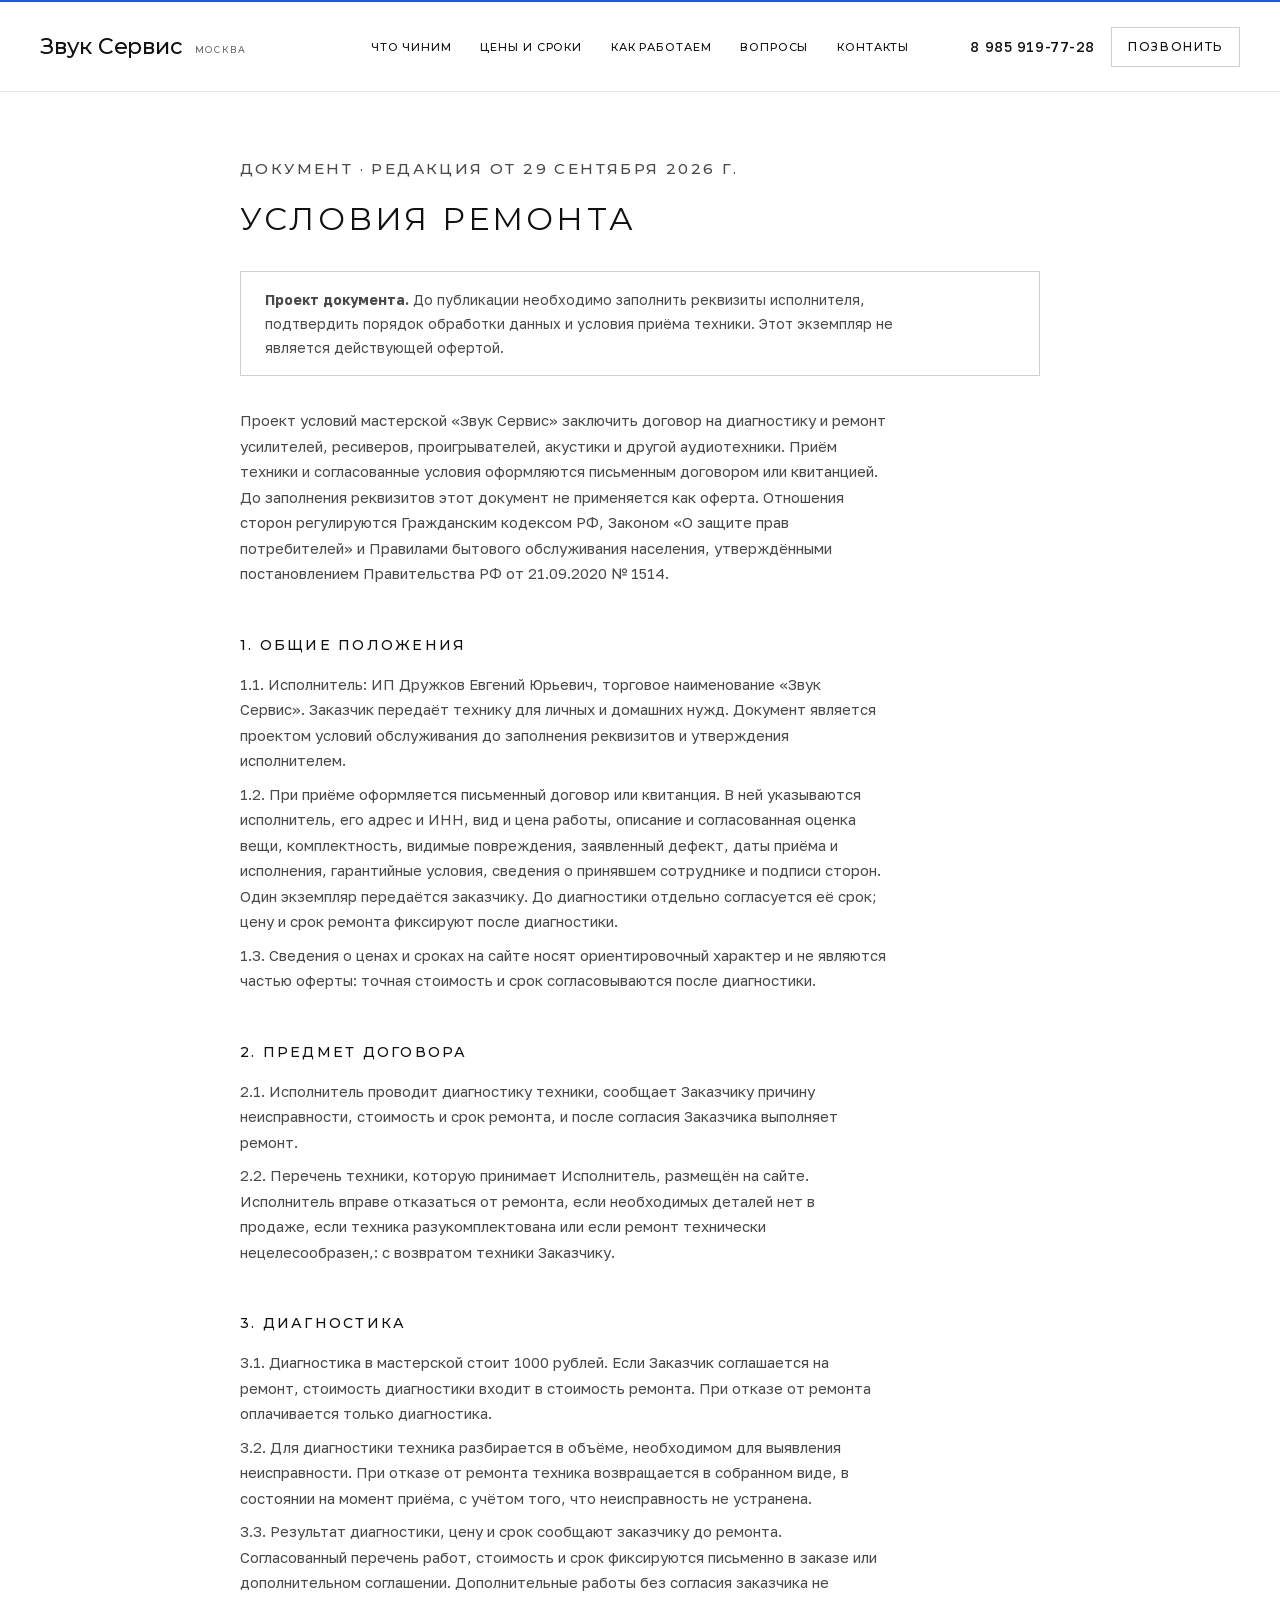
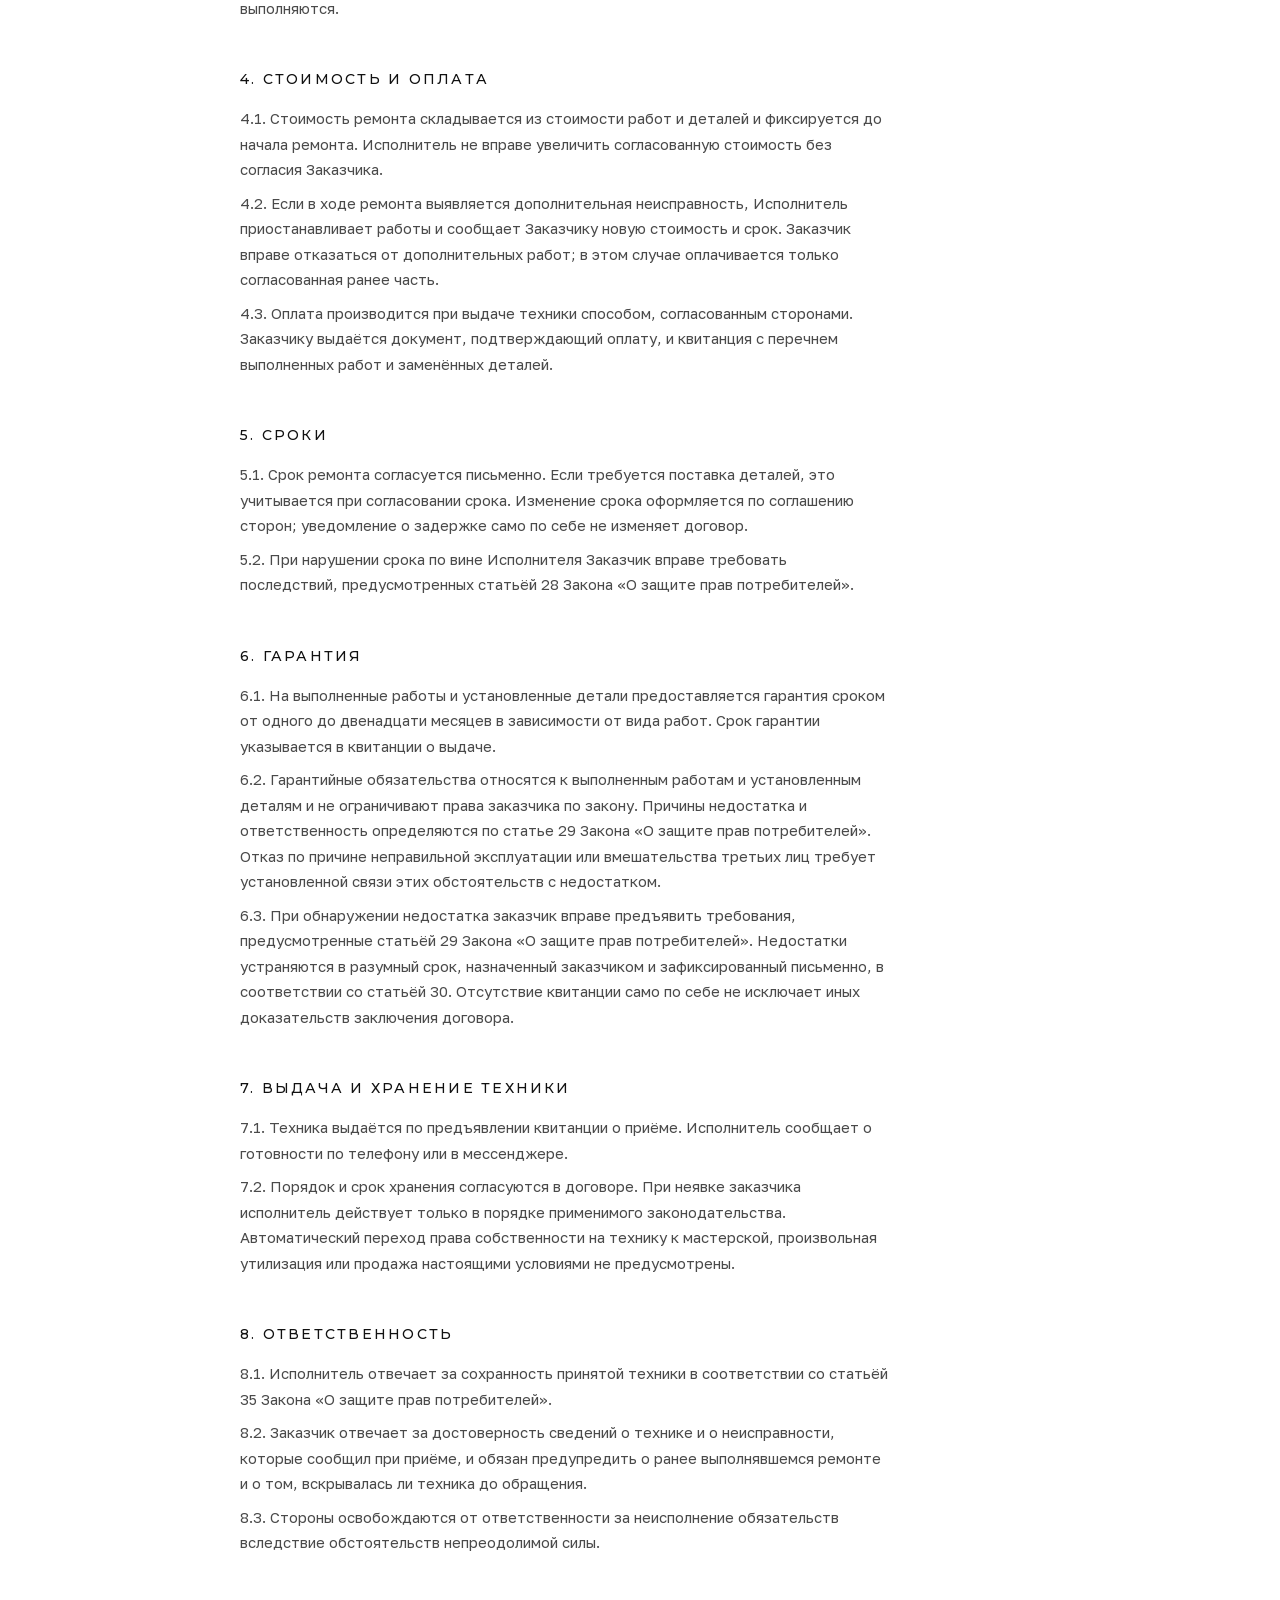
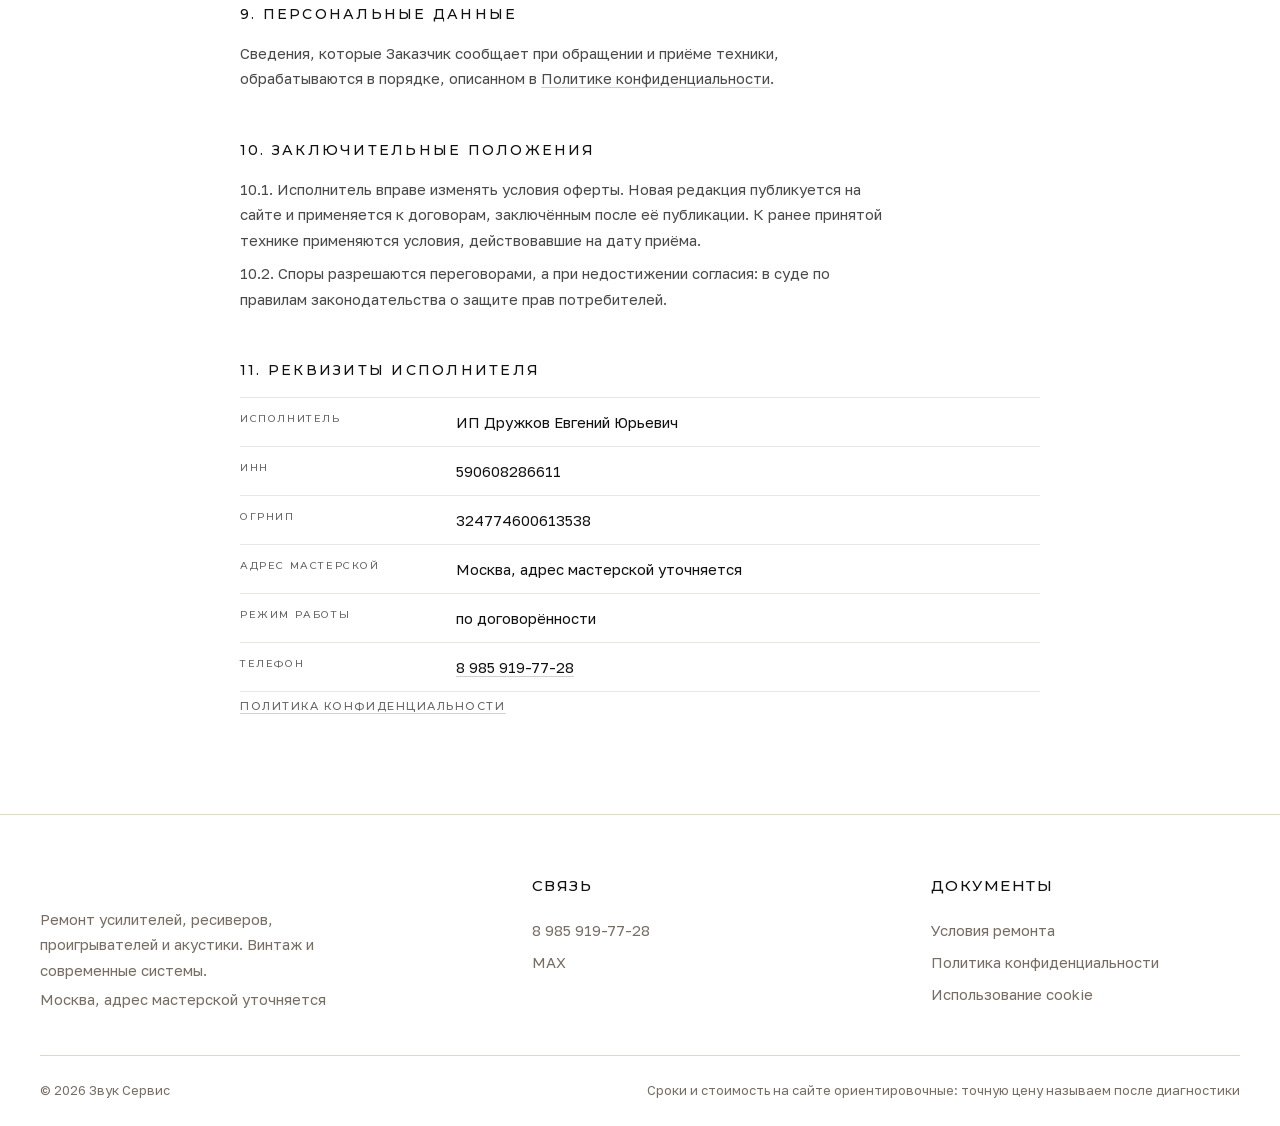
==== commit 4fee3f2e: "Уплотнить мобильную верстку и выровнять интерфейс" ====
--- a/oferta.html
+++ b/oferta.html
@@ -7,7 +7,7 @@
 <meta content="noindex, follow" name="robots"/>
 
 <script>document.documentElement.classList.add('js');</script>
-<link href="img/favicon-32.png" rel="icon" sizes="32x32" type="image/png"/><link href="img/apple-touch-icon.png" rel="apple-touch-icon" sizes="180x180"/><meta content="#ffffff" name="theme-color"/><link href="minimal.css?v=11" rel="stylesheet"/></head>
+<link href="img/favicon-32.png" rel="icon" sizes="32x32" type="image/png"/><link href="img/apple-touch-icon.png" rel="apple-touch-icon" sizes="180x180"/><meta content="#ffffff" name="theme-color"/><link href="minimal.css?v=15" rel="stylesheet"/></head>
 <body><a class="skip" href="#main">Перейти к содержимому</a>
 <header class="top">
 <div class="wrap top__in">
@@ -95,6 +95,6 @@
 <div class="foot__row"><span>© 2026 Звук Сервис</span><span>Сроки и стоимость на сайте ориентировочные: точную цену называем после диагностики</span></div>
 </div>
 </footer>
-<script src="site.js?v=2f242695"></script>
+<script src="site.js?v=15"></script>
 </body>
 </html>
--- a/minimal.css
+++ b/minimal.css
@@ -17,7 +17,7 @@
   src:url(fonts/Montserrat-latin.woff2) format("woff2");unicode-range:U+0-FF,U+131,U+152-153,U+2BB-2BC,U+2C6,U+2DA,U+2DC,U+304,U+308,U+329,U+2000-206F,U+20AC,U+2122,U+2191,U+2193,U+2212,U+2215,U+FEFF,U+FFFD}
 
 :root{
-  --bg:#fff; --soft:#f6f6f4; --ink:#111; --ink-2:#4a4a4a; --ink-3:#8a8a8a;
+  --bg:#fff; --soft:#f6f6f4; --ink:#111; --ink-2:#4a4a4a; --ink-3:#666;
   --line:#e6e6e3; --line-2:#cfcfcb;
   --black:#000; --b-ink:#fff; --b-ink-2:#b5b5b5; --b-line:#2a2a2a;
   --ok:#2f9e68; --mark:#fff3b0;
@@ -159,7 +159,7 @@
 .js .acc__item.is-open .acc__panel{grid-template-rows:1fr}
 .acc__inner{min-height:0;overflow:hidden}
 .acc__inner p{padding:0 28px 16px 0;font-size:14px;line-height:1.6;color:var(--ink-2)}
-.acc__cols{display:flex;justify-content:space-between;padding:0 28px 12px 0;font:500 10px/1 var(--disp);text-transform:uppercase;letter-spacing:.18em;color:var(--ink-3)}
+.acc__cols{display:flex;justify-content:space-between;padding:0 28px 12px 0;font:500 11px/1 var(--disp);text-transform:uppercase;letter-spacing:.16em;color:var(--ink-3)}
 
 .is-folded{display:none!important}
 .more-btn{display:flex;align-items:center;justify-content:center;width:100%;height:44px;margin-top:16px;border:1px solid var(--ink);border-radius:0;background:transparent;
@@ -221,7 +221,7 @@
 .contacts__tel:hover{opacity:.6}
 .contacts__list{margin-top:32px;border-top:1px solid var(--line-2)}
 .contacts__list > div{display:grid;grid-template-columns:144px 1fr;gap:16px;padding:16px 0;border-bottom:1px solid var(--line)}
-.contacts__list dt{font:500 10px/1.8 var(--disp);text-transform:uppercase;letter-spacing:.16em;color:var(--ink-3)}
+.contacts__list dt{font:500 11px/1.8 var(--disp);text-transform:uppercase;letter-spacing:.14em;color:var(--ink-3)}
 .contacts__list dd{font-size:15px}
 .contacts .hero__cta{justify-content:flex-start;margin-top:32px}
 .rating{display:inline-flex;align-items:center;gap:8px;margin-top:16px;font-size:14px;color:var(--ink-2)}
@@ -393,7 +393,7 @@
 .brand{grid-column:1;grid-row:1;justify-self:start;gap:12px}.brand__mark{width:42px;height:42px}.brand__name{font-size:22px;font-weight:500}.brand__tag{font-size:9px}
 .top__nav{grid-column:2;grid-row:1;align-self:stretch;gap:clamp(20px,2.25vw,38px)}
 .top__nav>a{font-size:11px;letter-spacing:.08em}.top__nav>a[aria-current="location"]::after{bottom:0;height:2px;background:var(--accent,#111)}
-.top__side{grid-column:3;grid-row:1;display:flex;justify-self:end;align-items:center;gap:14px}.top__tel{grid-column:auto;grid-row:auto;font-family:var(--sans);font-size:14px}.top__side .btn--sm{grid-column:auto;grid-row:auto;background:transparent;color:var(--ink);border-color:var(--line-2)}
+.top__side{grid-column:3;grid-row:1;display:flex;justify-self:end;align-items:center;gap:16px}.top__tel{grid-column:auto;grid-row:auto;font-family:var(--sans);font-size:14px}.top__side .btn--sm{grid-column:auto;grid-row:auto;background:transparent;color:var(--ink);border-color:var(--line-2)}
 .top__side .btn--sm svg{display:none}
 .hero__grid{padding-top:80px}
 
@@ -404,11 +404,11 @@
 .foot__row{padding-top:24px;color:#776d62;font-size:13px}
 
 @media(max-width:1100px) and (min-width:961px){
-  .top__in{grid-template-columns:auto 1fr auto;gap:22px}.brand__tag,.top__tel{display:none}.top__nav{gap:18px}.top__nav>a{font-size:10px}.brand__name{font-size:19px}
+  .top__in{grid-template-columns:auto 1fr auto;gap:22px}.brand__tag,.top__tel{display:none}.top__nav{gap:18px}.top__nav>a{font-size:11px}.brand__name{font-size:19px}
 }
 @media(max-width:960px){
   :root{--top-h:76px}.top{height:76px}.top__in{height:74px;display:flex;padding-inline:var(--pad)}
-  .brand{gap:10px}.brand__mark{width:36px;height:36px}.brand__name{font-size:20px}
+  .brand{gap:12px}.brand__mark{width:36px;height:36px}.brand__name{font-size:20px}
   .top__side{display:flex;gap:8px}.top__side::before{content:"";width:42px;height:42px;border:1px solid var(--footer-line);background:currentColor;mask:url("data:image/svg+xml,%3Csvg xmlns='http://www.w3.org/2000/svg' viewBox='0 0 24 24'%3E%3Cpath fill='none' stroke='black' stroke-width='2' d='M6.6 10.8c1.8 3.5 3.2 4.9 6.7 6.7l2.2-2.2c.3-.3.7-.4 1.1-.2 1.2.4 2.5.7 3.8.7.6 0 1 .4 1 1v3.5c0 .6-.4 1-1 1C10.6 21.3 2.7 13.4 2.7 3.6c0-.6.4-1 1-1h3.5c.6 0 1 .4 1 1 0 1.3.2 2.6.7 3.8.1.4 0 .8-.2 1.1z'/%3E%3C/svg%3E") center/19px no-repeat;-webkit-mask:url("data:image/svg+xml,%3Csvg xmlns='http://www.w3.org/2000/svg' viewBox='0 0 24 24'%3E%3Cpath fill='none' stroke='black' stroke-width='2' d='M6.6 10.8c1.8 3.5 3.2 4.9 6.7 6.7l2.2-2.2c.3-.3.7-.4 1.1-.2 1.2.4 2.5.7 3.8.7.6 0 1 .4 1 1v3.5c0 .6-.4 1-1 1C10.6 21.3 2.7 13.4 2.7 3.6c0-.6.4-1 1-1h3.5c.6 0 1 .4 1 1 0 1.3.2 2.6.7 3.8.1.4 0 .8-.2 1.1z'/%3E%3C/svg%3E") center/19px no-repeat}
   .top__burger{width:42px;height:42px;margin:0;border:1px solid var(--footer-line)}.top__burger i{left:10px;width:20px}.top__nav{top:74px}
   .hero__grid{padding-top:64px}
@@ -424,7 +424,7 @@
 
 /* Мобильная композиция: меньше линеек, больше самостоятельных блоков */
 @media(max-width:640px){
-  :root{--mobile-card:#f1f1ee;--mobile-gap:10px}
+  :root{--mobile-card:#f1f1ee;--mobile-gap:8px}
   .sect + .sect:not(.process-visual){border-top:0}
   .sect__head{text-align:left}.sect__lead{margin-left:0;margin-right:0}
   .facts{gap:var(--mobile-gap);padding:14px 16px 18px;border:0;background:#fff}
@@ -477,85 +477,118 @@
 
 /* 08.10.2026: цельная резиновая мобильная композиция */
 @media(max-width:760px){
-  :root{--pad:clamp(14px,4.1vw,20px);--sect:clamp(44px,12vw,58px);--gap:clamp(10px,3vw,16px)}
+  :root{--pad:clamp(16px,4.1vw,24px);--sect:clamp(40px,10vw,48px);--gap:clamp(8px,3vw,16px)}
   html{scroll-padding-top:92px}
   body{font-size:15px}
   .js [data-reveal]{opacity:1;transform:none;transition:none}
   .top__in{padding-inline:var(--pad)}
   .brand{min-width:0}.brand__name{font-size:clamp(16px,4.6vw,18px)}
-  .hero__grid{min-height:clamp(540px,145vw,620px);justify-content:flex-end;padding:clamp(76px,20vw,104px) var(--pad) clamp(38px,11vw,54px)}
+  .hero__grid{min-height:clamp(500px,132vw,560px);justify-content:flex-end;padding:clamp(64px,18vw,80px) var(--pad) clamp(32px,9vw,40px)}
   .hero h1{max-width:12ch;font-size:clamp(32px,10.25vw,42px);line-height:1.02}
-  .hero__lead{margin-top:18px;max-width:36ch;font-size:clamp(14px,3.8vw,16px);line-height:1.48}
+  .hero__lead{margin-top:16px;max-width:36ch;font-size:clamp(14px,3.8vw,16px);line-height:1.48}
   .hero__cta{display:grid;grid-template-columns:repeat(2,minmax(0,1fr));width:100%;max-width:430px;margin-top:24px;gap:8px}
-  .hero__cta .btn{width:100%;min-width:0;padding-inline:10px;font-size:10px;letter-spacing:.12em}
-  .facts{grid-template-columns:repeat(2,minmax(0,1fr));gap:8px;padding:8px var(--pad) 12px}
-  .facts>div,.facts>div+div,.facts>div:nth-child(n+3){min-width:0;padding:15px 14px}
+  .hero__cta .btn{width:100%;min-width:0;padding-inline:12px;font-size:11px;letter-spacing:.1em}
+  .facts{grid-template-columns:repeat(2,minmax(0,1fr));gap:8px;padding:8px var(--pad)}
+  .facts>div,.facts>div+div,.facts>div:nth-child(n+3){min-width:0;padding:12px}
   .facts dt{font-size:clamp(16px,4.8vw,19px);line-height:1.2}
-  .facts dd{margin-top:6px;font-size:12px;line-height:1.42}
-  .sect__head{margin-bottom:clamp(24px,7vw,32px)}
+  .facts dd{margin-top:8px;font-size:12px;line-height:1.42}
+  .sect__head{margin-bottom:24px}
   .sect__title h2,.faq__side h2,.contacts__info h2{font-size:clamp(18px,5.4vw,22px);line-height:1.25;letter-spacing:.1em}
   .sect__lead{margin-top:12px;font-size:14px;line-height:1.5}
-  .dirs{row-gap:14px}
-  .dir__media{aspect-ratio:16/10}
-  .dir__head{padding:20px 16px 13px}
+  .dirs{row-gap:12px}
+  .dir__media{aspect-ratio:2/1}
+  .dir__head{padding:16px 16px 8px}
   .dir h3{font-size:13px;letter-spacing:.11em}
-  .dir .acc{gap:6px;padding:0 14px 14px}
-  .dir .acc__item{padding-inline:12px}
-  .dir .more-btn{margin:0 14px 14px;width:calc(100% - 28px)}
-  .acc__head{min-height:54px;gap:10px;padding-block:10px}
+  .dir .acc{gap:0;padding:0 12px 12px;border-top:1px solid var(--line)}
+  .dir .acc__item{padding-inline:0;background:transparent;border-bottom:1px solid var(--line)}
+  .dir .more-btn{margin:0 12px 12px;width:calc(100% - 24px)}
+  .acc__head{min-height:50px;gap:12px;padding-block:8px}
   .acc__title b,.acc--prices .acc__title b{font-size:14px;line-height:1.32}
   .acc__title span{font-size:12px;line-height:1.35}
-  .works__grid{grid-template-columns:repeat(2,minmax(0,1fr));grid-auto-rows:clamp(142px,42vw,180px);gap:6px}
+  .works__grid{grid-template-columns:repeat(2,minmax(0,1fr));grid-auto-rows:clamp(142px,42vw,180px);gap:8px}
   .works__item,.works__item--big,.works__item--wide{grid-column:span 1;grid-row:span 1}
   .works__cap{padding:12px 8px;text-align:left}
-  .works__cap b{font-size:10px;line-height:1.3;letter-spacing:.08em}
-  .prices__cols{gap:6px}
-  .prices__col .acc{gap:6px}
-  .prices__foot{margin-top:28px}
+  .works__cap b{font-size:11px;line-height:1.3;letter-spacing:.06em}
+  .prices__cols{gap:0}
+  .prices__col .acc{gap:0;border-top:1px solid var(--line)}
+  .prices__col .acc__item{padding-inline:0;background:transparent;border-bottom:1px solid var(--line)}
+  .prices__foot{margin-top:24px}
   .prices__foot .btn{width:100%}
   .process-visual .sect__head{margin-bottom:24px}
-  .steps{gap:8px}
-  .step{padding:18px}
-  .step__n{font-size:28px}
-  .step h3{margin-top:12px;font-size:12px;letter-spacing:.1em}
-  .step p{margin-top:8px;font-size:14px;line-height:1.48}
-  .contacts{row-gap:30px}
+  .steps{display:block;border-top:1px solid rgba(255,255,255,.24)}
+  .step{display:grid;grid-template-columns:minmax(104px,.8fr) minmax(0,1.4fr);column-gap:16px;padding:16px 0;background:transparent;border-bottom:1px solid rgba(255,255,255,.24)}
+  .step h3{margin-top:0;font-size:11px;letter-spacing:.08em}
+  .step p{grid-column:2;margin-top:0;font-size:13px;line-height:1.42}
+  .contacts{row-gap:24px}
   .contacts__sub{margin-top:12px;font-size:14px}
   .rating{align-items:flex-start;font-size:13px;line-height:1.4}
   .contacts__tel{margin-top:24px;font-size:clamp(27px,8vw,34px)}
-  .contacts__list{margin-top:24px;gap:6px}
-  .contacts__list>div{padding:13px 14px}
-  .channels__h{margin-bottom:16px;font-size:12px}
-  .channels__grid{gap:6px}
-  .channel{min-width:0;padding:15px 14px;column-gap:10px}
+  .contacts__list{margin-top:20px;gap:8px}
+  .contacts__list>div{padding:12px}
+  .channels__h{margin-bottom:12px;font-size:12px}
+  .channels__grid{gap:8px}
+  .channel{min-width:0;padding:12px;column-gap:8px}
   .channel b{font-size:14px}.channel span{font-size:12px;line-height:1.35}
-  .channels__links{margin-top:18px;gap:8px 20px;font-size:13px}
-  .contacts__map{height:clamp(220px,68vw,280px);margin-top:24px}
-  .contact-guide{gap:6px}.contact-guide li{padding:15px}.contact-guide p{font-size:14px}
-  .foot{padding:38px 0 calc(22px + env(safe-area-inset-bottom))}
-  .foot__brand{margin-bottom:26px;font-size:19px}.foot__logo{width:34px;height:34px}
-  .foot__grid{grid-template-columns:repeat(2,minmax(0,1fr));gap:26px 20px;padding-bottom:26px}
+  .channels__links{margin-top:16px;gap:8px 16px;font-size:13px}
+  .contacts__map{height:clamp(200px,56vw,230px);margin-top:16px}
+  .contact-guide{gap:8px}.contact-guide li{padding:16px}.contact-guide p{font-size:14px}
+  .foot{padding:40px 0 calc(24px + env(safe-area-inset-bottom))}
+  .foot__brand{margin-bottom:24px;font-size:19px}.foot__logo{width:34px;height:34px}
+  .foot__grid{grid-template-columns:repeat(2,minmax(0,1fr));gap:24px 16px;padding-bottom:24px}
   .foot__col:first-child{grid-column:1/-1}
-  .foot__h{margin-bottom:10px;font-size:10px}
+  .foot__h{margin-bottom:10px;font-size:11px}
   .foot__col p,.foot__col a{font-size:13px;line-height:1.5}
-  .foot__row{gap:6px;padding-top:18px;font-size:11px;line-height:1.45}
+  .foot__row{gap:8px;padding-top:16px;font-size:11px;line-height:1.45}
 }
 
 @media(max-width:350px){
   .brand__name{font-size:15px}.brand__mark{width:27px;height:27px}
-  .top__side{gap:5px}.top__side .btn--sm,.top__burger{width:40px;height:40px}
+  .top__side{gap:5px}.top__side .btn--sm,.top__burger{width:44px;height:44px}
   .facts{grid-template-columns:1fr}
   .hero__cta{grid-template-columns:1fr}
-  .foot__grid{grid-template-columns:1fr}.foot__col:first-child{grid-column:auto}
-}
+}
+
+@media(min-width:370px) and (max-width:760px){
+  .works__grid{grid-template-columns:repeat(3,minmax(0,1fr));grid-auto-rows:clamp(118px,32vw,138px)}
+  .works__cap{padding:8px}.works__cap b{font-size:11px}
+  .channels__grid{grid-template-columns:repeat(2,minmax(0,1fr))}
+  .channel{grid-template-columns:20px minmax(0,1fr)}.channel__i{width:18px;height:18px}
+  .channel[href^="mailto:"] span{font-size:11px;letter-spacing:-.02em;overflow-wrap:normal;white-space:nowrap}
+  .foot__grid{grid-template-columns:minmax(0,1.25fr) minmax(0,.85fr) minmax(0,1.15fr);gap:16px}
+  .foot__col:first-child{grid-column:auto}
+  .foot__h{font-size:11px;letter-spacing:.08em}
+  .foot__col p,.foot__col a{font-size:11.5px;line-height:1.45}
+  .foot__col a{padding-block:4px;overflow-wrap:anywhere}
+}
+
+@media(min-width:761px) and (max-width:960px){
+  .foot__grid{grid-template-columns:minmax(0,1.3fr) minmax(0,1fr) minmax(0,1fr);gap:32px}
+}
+
+/* Звонок доступен в мобильной шапке: дублирующая нижняя панель не нужна. */
+@media(max-width:960px){
+  .callbar{display:none!important}
+  body{padding-bottom:0}
+  .top__nav{position:fixed;inset:76px 0 0;max-height:none;padding:16px var(--pad) 32px;background:#fff}
+  .top__side .btn--sm,.top__burger{width:44px;height:44px}
+  .top.is-open .top__burger i{display:none}
+  .top__burger::before,.top__burger::after{content:"";position:absolute;left:11px;top:21px;width:20px;height:1px;background:currentColor;opacity:0}
+  .top.is-open .top__burger::before{opacity:1;transform:rotate(45deg)}
+  .top.is-open .top__burger::after{opacity:1;transform:rotate(-45deg)}
+}
+
+/* Нумерация этапов была декоративной и дублировала порядок списка. */
+.step__n{display:none}
+.step h3{margin-top:0}
 
 @media(min-width:641px) and (max-width:960px){
-  .works__grid{grid-template-columns:repeat(3,minmax(0,1fr));grid-auto-rows:180px;gap:10px}
+  .works__grid{grid-template-columns:repeat(3,minmax(0,1fr));grid-auto-rows:180px;gap:8px}
   .works__item--big{grid-column:span 2;grid-row:span 2}
   .works__item--wide{grid-column:span 1;grid-row:span 1}
 }
 @media(min-width:700px) and (max-width:960px){
-  .steps{grid-template-columns:repeat(3,minmax(0,1fr));gap:14px;text-align:left}
-  .step{padding:22px;background:rgba(255,255,255,.08)}
-  .step__n{font-size:34px}.step h3{margin-top:16px}.step p{margin-inline:0}
-}
+  .steps{grid-template-columns:repeat(3,minmax(0,1fr));gap:16px;text-align:left}
+  .step{padding:0 16px;background:transparent}
+  .step+.step{border-left:1px solid rgba(255,255,255,.24)}
+  .step h3{margin-top:0}.step p{margin-inline:0}
+}
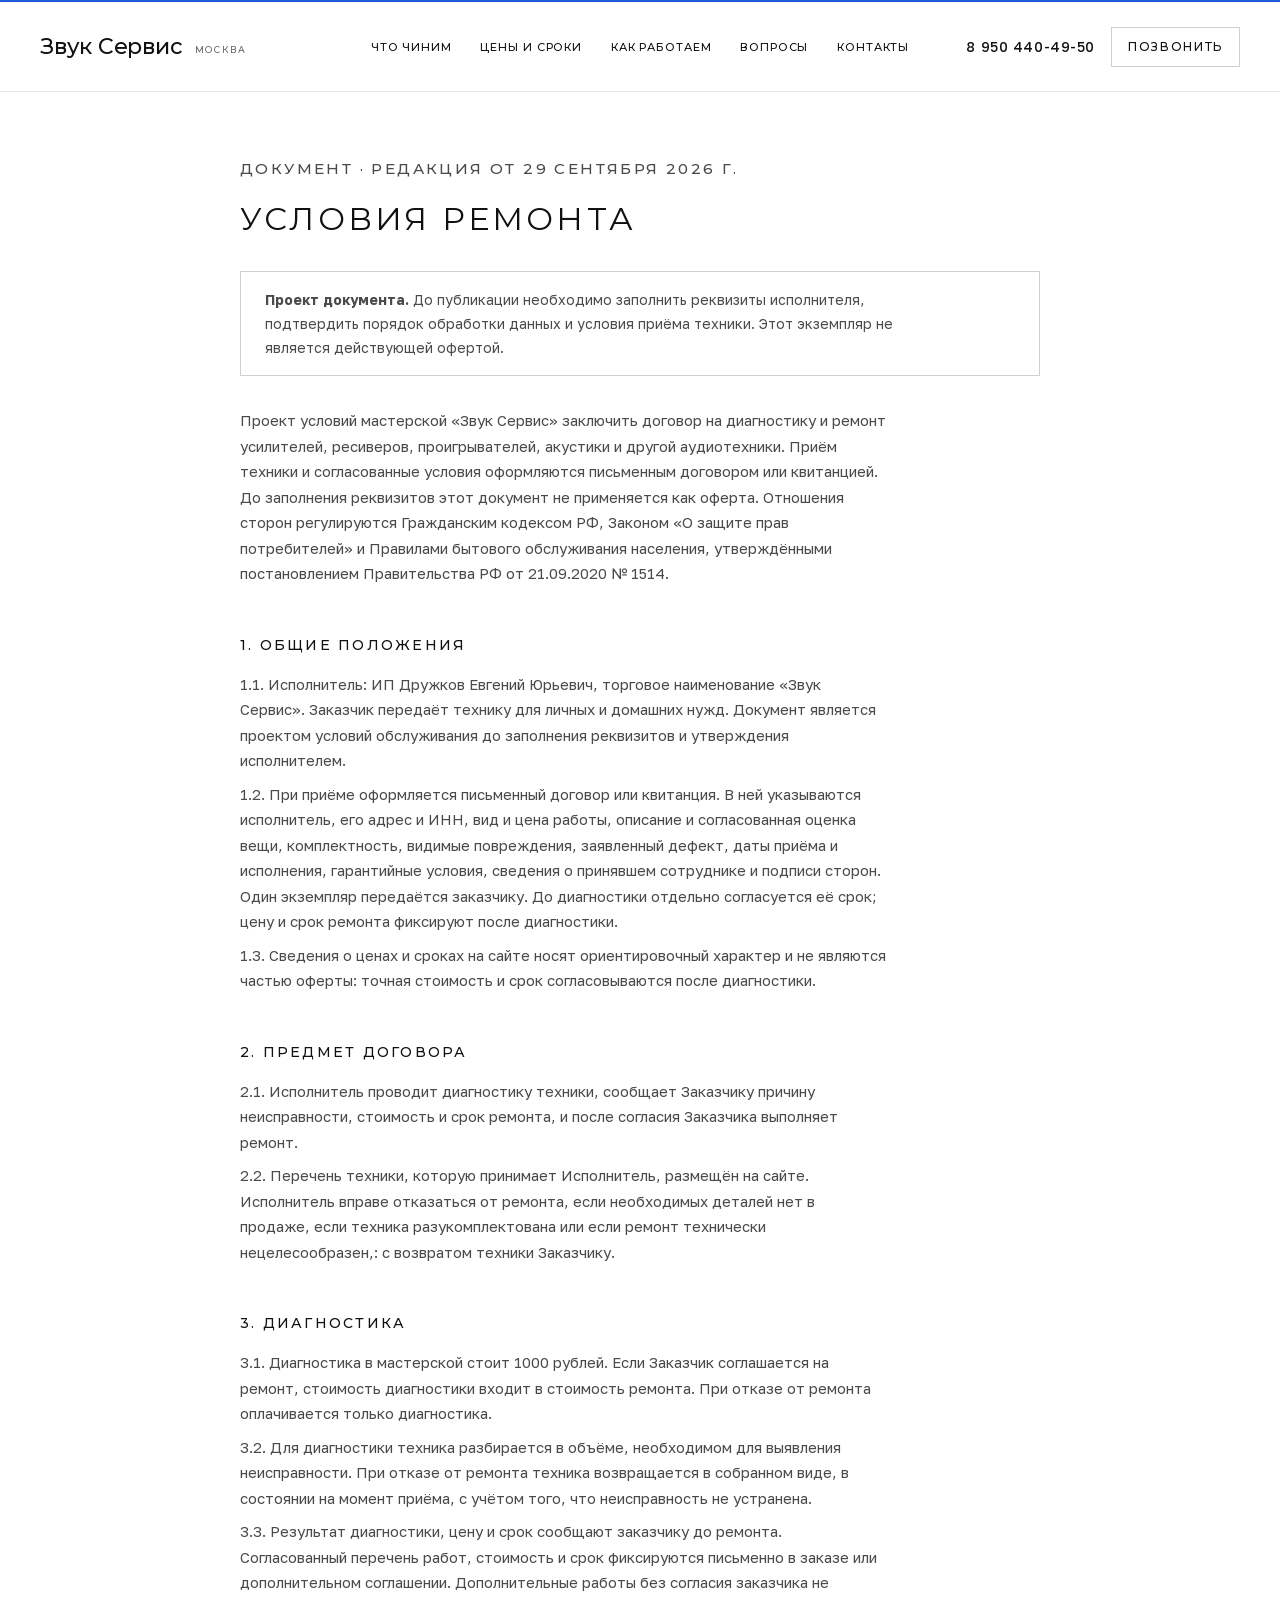
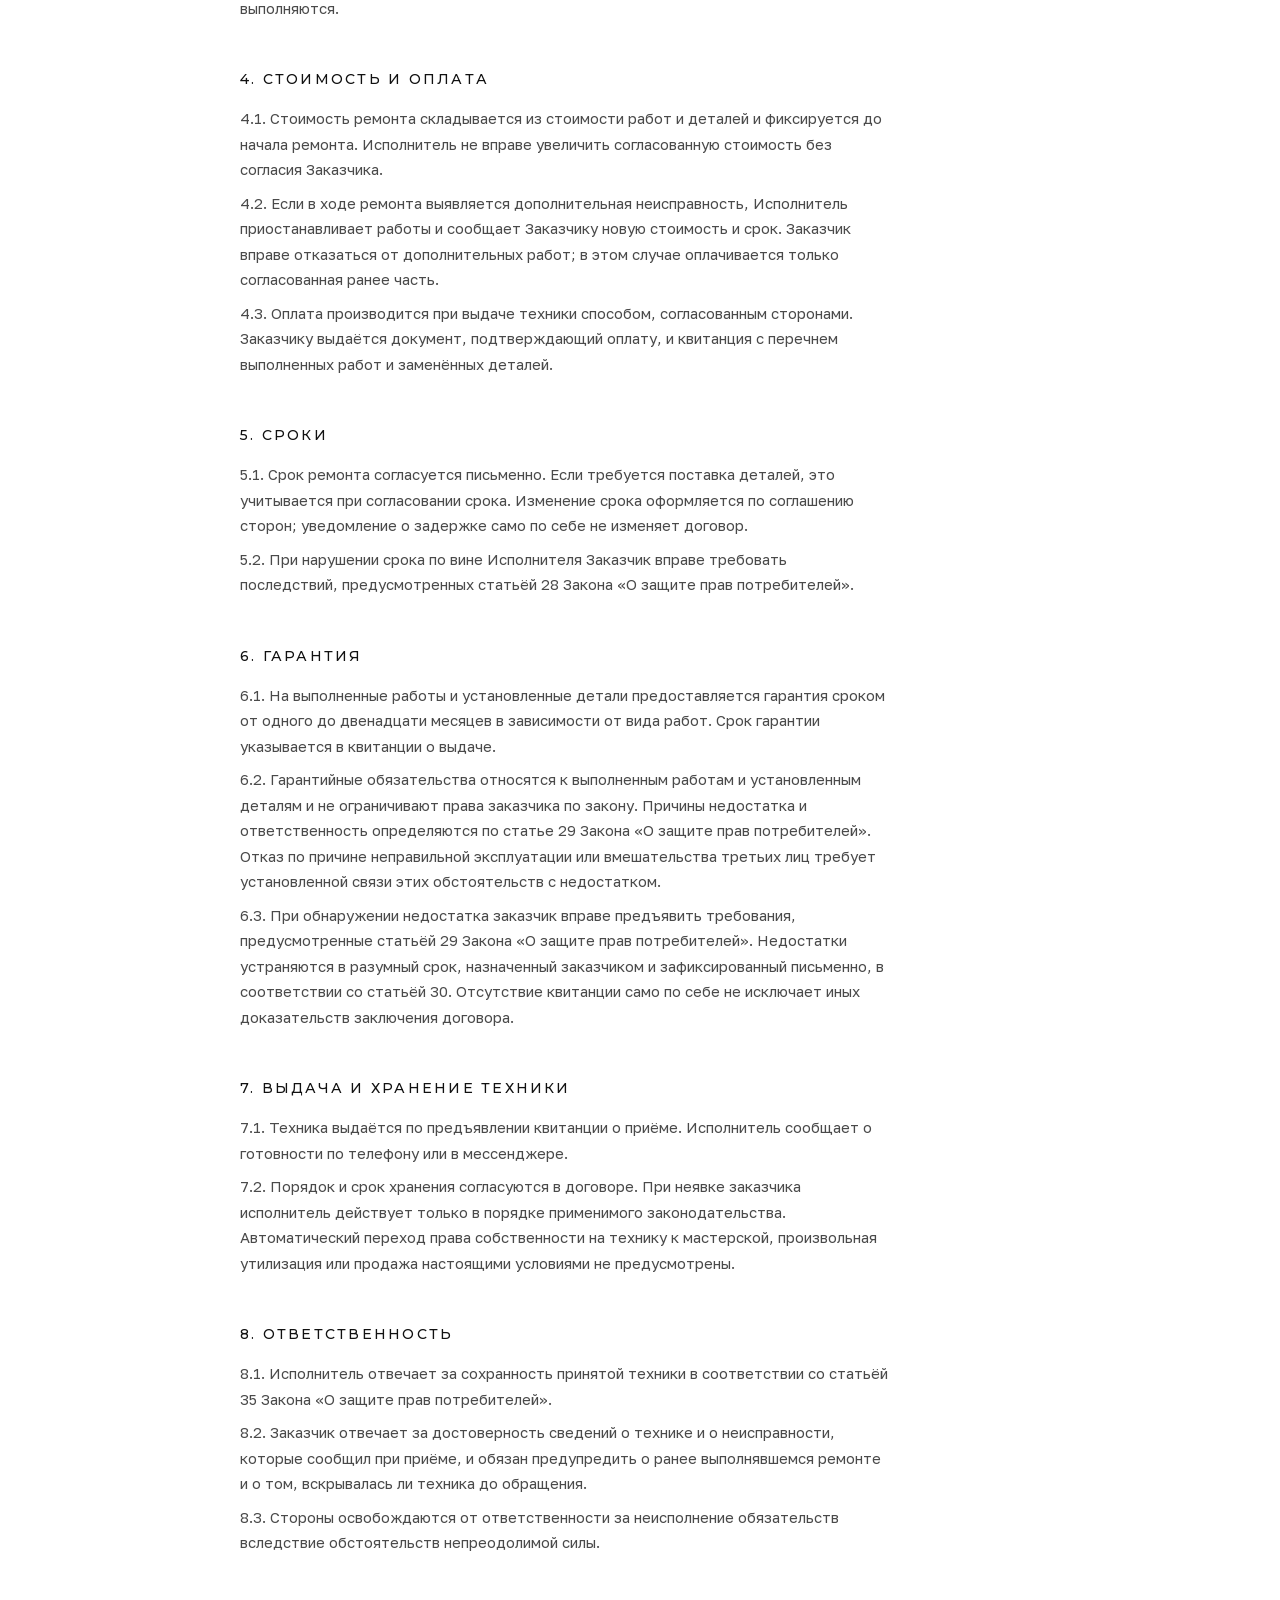
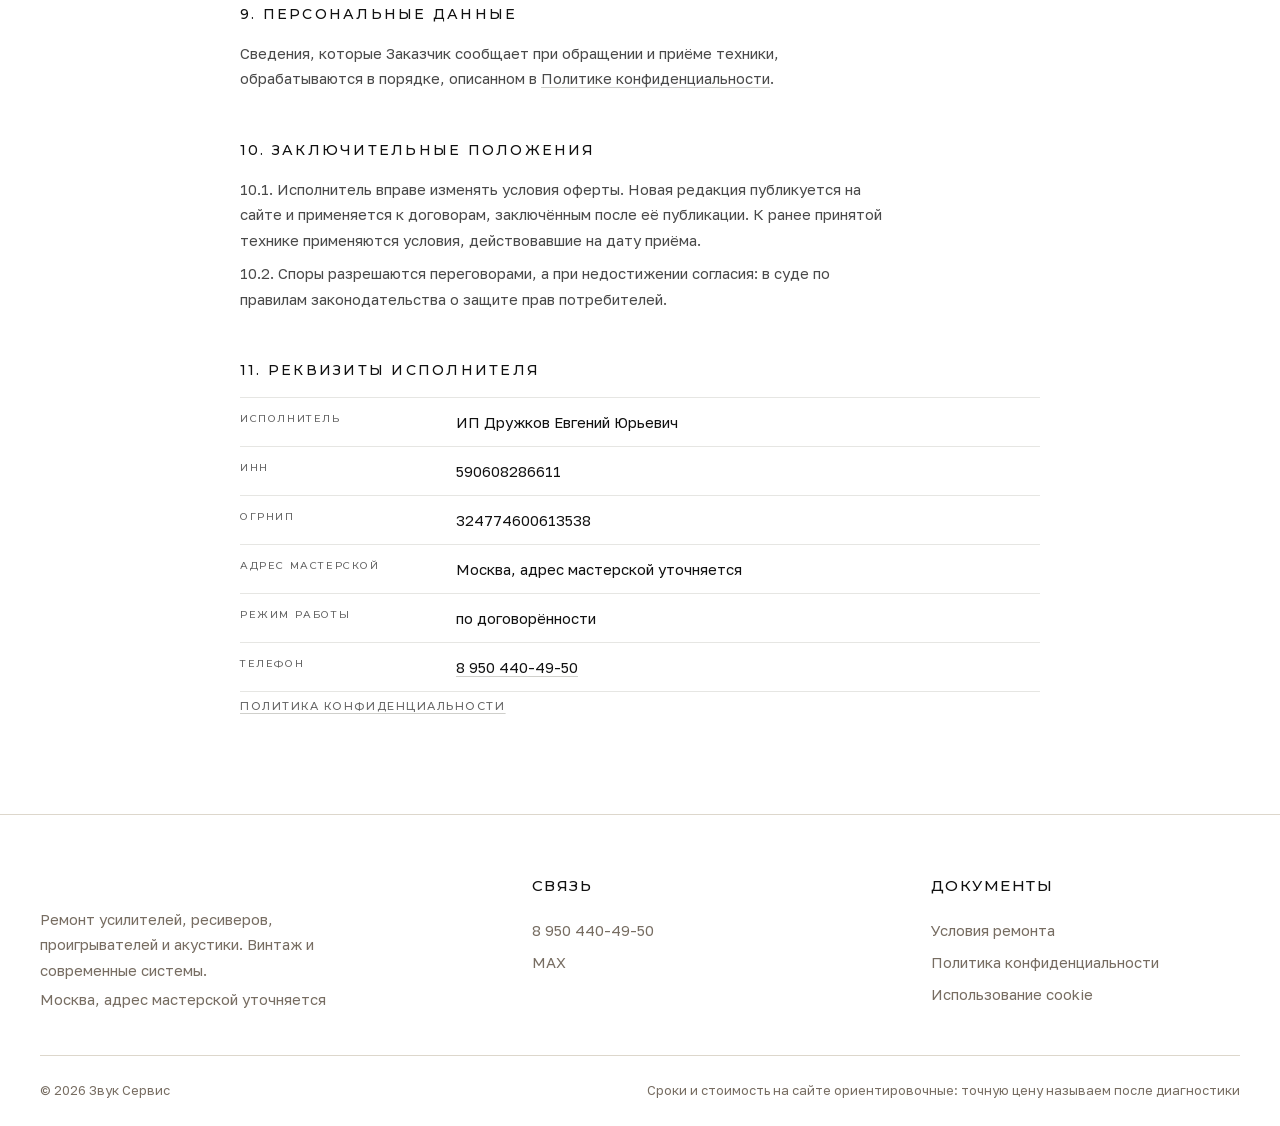
==== commit aa147d8e: "Внести правки Ксюши в контакты Звук Сервиса" ====
--- a/oferta.html
+++ b/oferta.html
@@ -7,7 +7,7 @@
 <meta content="noindex, follow" name="robots"/>
 
 <script>document.documentElement.classList.add('js');</script>
-<link href="img/favicon-32.png" rel="icon" sizes="32x32" type="image/png"/><link href="img/apple-touch-icon.png" rel="apple-touch-icon" sizes="180x180"/><meta content="#ffffff" name="theme-color"/><link href="minimal.css?v=15" rel="stylesheet"/></head>
+<link href="img/favicon-32.png" rel="icon" sizes="32x32" type="image/png"/><link href="img/apple-touch-icon.png" rel="apple-touch-icon" sizes="180x180"/><meta content="#ffffff" name="theme-color"/><link href="minimal.css?v=16" rel="stylesheet"/></head>
 <body><a class="skip" href="#main">Перейти к содержимому</a>
 <header class="top">
 <div class="wrap top__in">
@@ -18,11 +18,11 @@
 <a href="./#kak-rabotaem">Как работаем</a>
 <a href="./#voprosy">Вопросы</a>
 <a href="./#kontakty">Контакты</a>
-<div class="top__nav-extra"><a href="tel:+79859197728">Позвонить</a><a href="https://max.ru/" rel="noopener" target="_blank">MAX</a></div>
+<div class="top__nav-extra"><a href="tel:+79504404950">Позвонить</a><a href="https://max.ru/" rel="noopener" target="_blank">MAX</a></div>
 </nav>
 <div class="top__side">
-<a class="top__tel" href="tel:+79859197728">8 985 919-77-28</a>
-<a class="btn btn--accent btn--sm" href="tel:+79859197728">Позвонить</a>
+<a class="top__tel" href="tel:+79504404950">8 950 440-49-50</a>
+<a class="btn btn--accent btn--sm" href="tel:+79504404950">Позвонить</a>
 <button aria-controls="top-nav" aria-expanded="false" aria-label="Открыть меню" class="top__burger" type="button"><i></i><i></i></button>
 </div>
 </div>
@@ -80,7 +80,7 @@
 <p>10.2. Споры разрешаются переговорами, а при недостижении согласия: в суде по правилам законодательства о защите прав потребителей.</p>
 
 <h2>11. Реквизиты исполнителя</h2>
-<dl class="doc__req"><div><dt>Исполнитель</dt><dd>ИП Дружков Евгений Юрьевич</dd></div><div><dt>ИНН</dt><dd>590608286611</dd></div><div><dt>ОГРНИП</dt><dd>324774600613538</dd></div><div><dt>Адрес мастерской</dt><dd>Москва, адрес мастерской уточняется</dd></div><div><dt>Режим работы</dt><dd>по договорённости</dd></div><div><dt>Телефон</dt><dd><a href="tel:+79859197728">8 985 919-77-28</a></dd></div></dl>
+<dl class="doc__req"><div><dt>Исполнитель</dt><dd>ИП Дружков Евгений Юрьевич</dd></div><div><dt>ИНН</dt><dd>590608286611</dd></div><div><dt>ОГРНИП</dt><dd>324774600613538</dd></div><div><dt>Адрес мастерской</dt><dd>Москва, адрес мастерской уточняется</dd></div><div><dt>Режим работы</dt><dd>по договорённости</dd></div><div><dt>Телефон</dt><dd><a href="tel:+79504404950">8 950 440-49-50</a></dd></div></dl>
 
 <p><a class="doc__back" href="privacy.html">Политика конфиденциальности</a></p>
 </div>
@@ -89,12 +89,12 @@
 <div class="wrap">
 <div class="foot__grid">
 <div class="foot__col"><b>Звук Сервис</b><p>Ремонт усилителей, ресиверов, проигрывателей и акустики. Винтаж и современные системы.</p><p>Москва, адрес мастерской уточняется</p></div>
-<div class="foot__col"><p class="foot__h">Связь</p><a href="tel:+79859197728">8 985 919-77-28</a><a href="https://max.ru/" rel="noopener" target="_blank">MAX</a></div>
+<div class="foot__col"><p class="foot__h">Связь</p><a href="tel:+79504404950">8 950 440-49-50</a><a href="https://max.ru/" rel="noopener" target="_blank">MAX</a></div>
 <div class="foot__col"><p class="foot__h">Документы</p><a href="oferta.html">Условия ремонта</a><a href="privacy.html">Политика конфиденциальности</a><a href="privacy.html#cookie">Использование cookie</a></div>
 </div>
 <div class="foot__row"><span>© 2026 Звук Сервис</span><span>Сроки и стоимость на сайте ориентировочные: точную цену называем после диагностики</span></div>
 </div>
 </footer>
-<script src="site.js?v=15"></script>
+<script src="site.js?v=16"></script>
 </body>
 </html>
--- a/minimal.css
+++ b/minimal.css
@@ -241,8 +241,9 @@
 .channels__links a{text-decoration:underline;text-underline-offset:4px;text-decoration-color:var(--line-2)}
 .channels__links a:hover{text-decoration-color:currentColor}
 .contacts__map{position:relative;margin-top:32px;height:320px;overflow:hidden;background:#e9e9e6}
-.contacts__map iframe{position:relative;z-index:1;display:block;width:100%;height:100%;border:0}
-.map-fallback{position:absolute;inset:0;display:flex;align-items:center;justify-content:center;font-size:14px;text-decoration:underline;text-underline-offset:4px}
+.contacts__map iframe{position:relative;z-index:1;display:block;width:100%;height:100%;border:0;opacity:1;transition:opacity .2s ease}
+.contacts__map.is-map-loading iframe{opacity:0}
+.map-fallback{position:absolute;inset:0;display:flex;align-items:center;justify-content:center;padding:24px;background:#e9e9e6;color:var(--ink-2);font-size:14px;text-align:center;text-decoration:underline;text-underline-offset:4px}
 
 .contact-guide{border-top:1px solid var(--line-2)}
 .contact-guide li{padding:24px 0;border-bottom:1px solid var(--line)}
